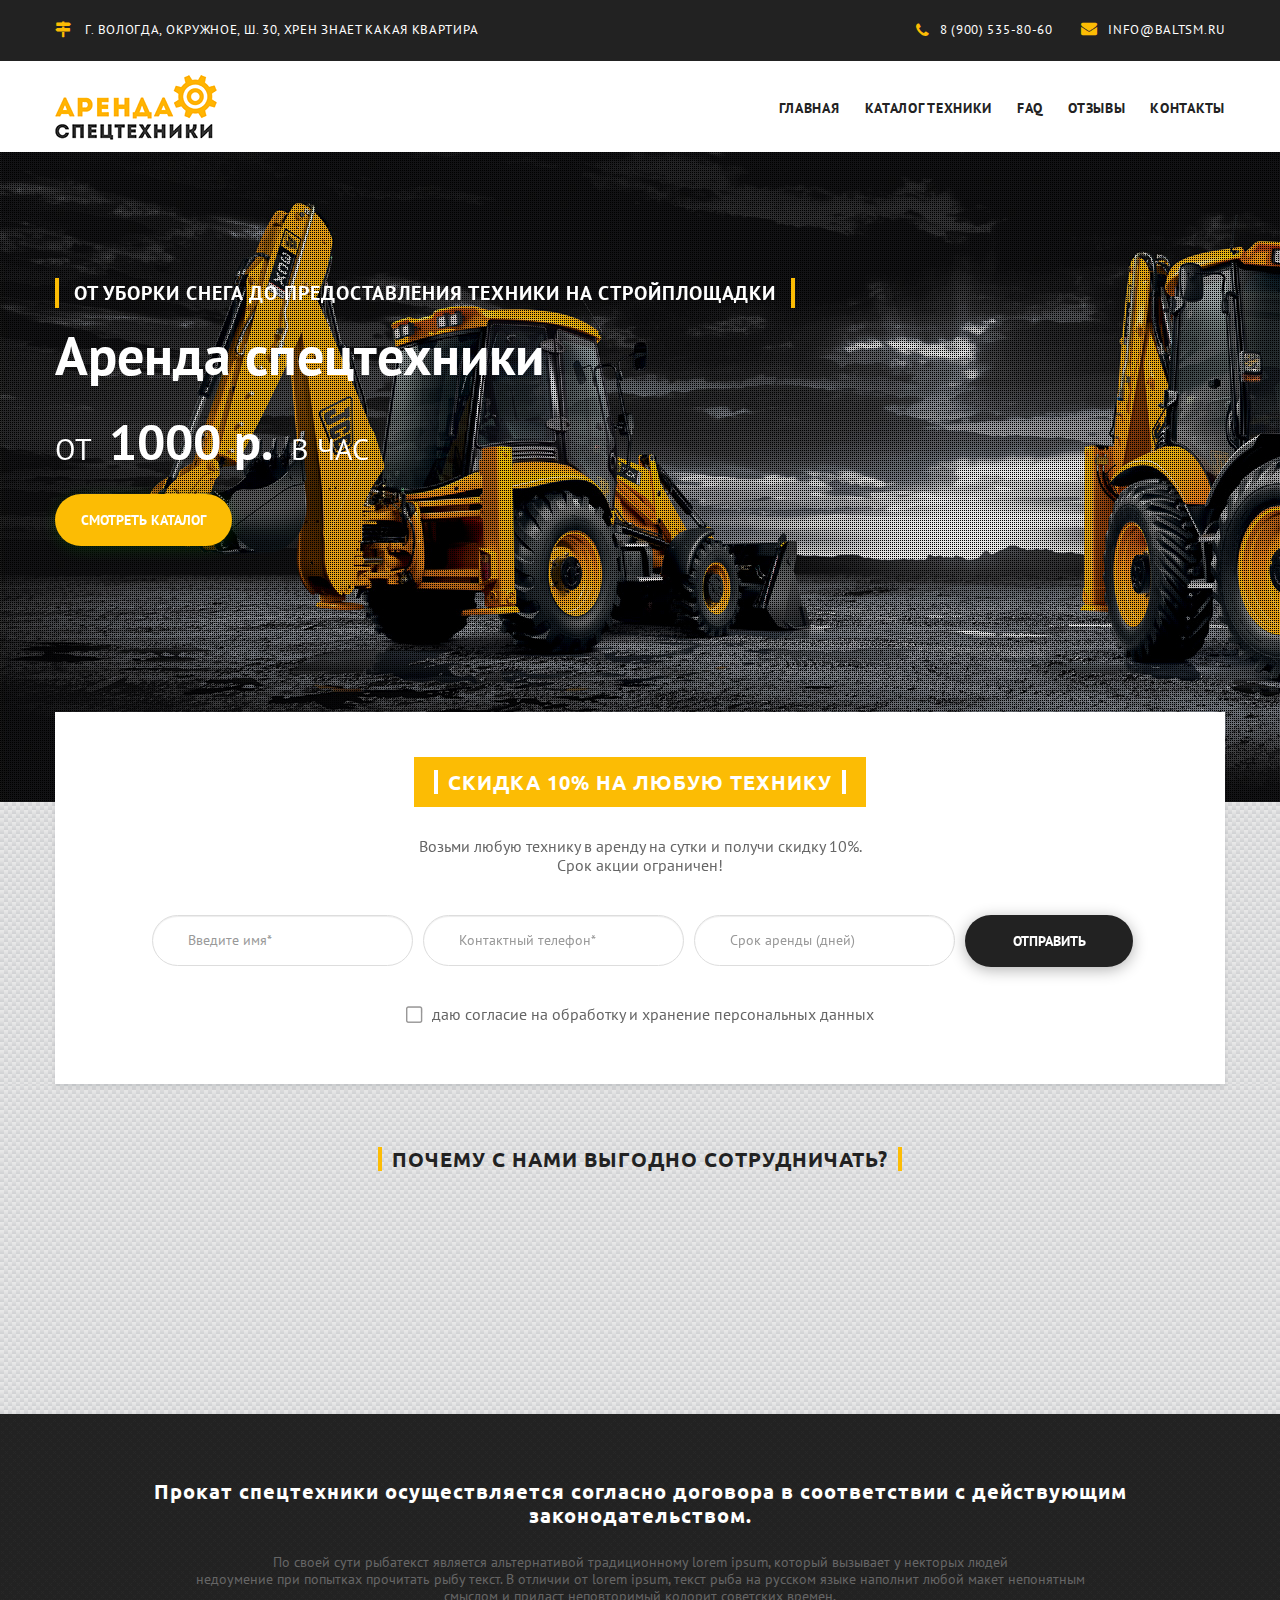
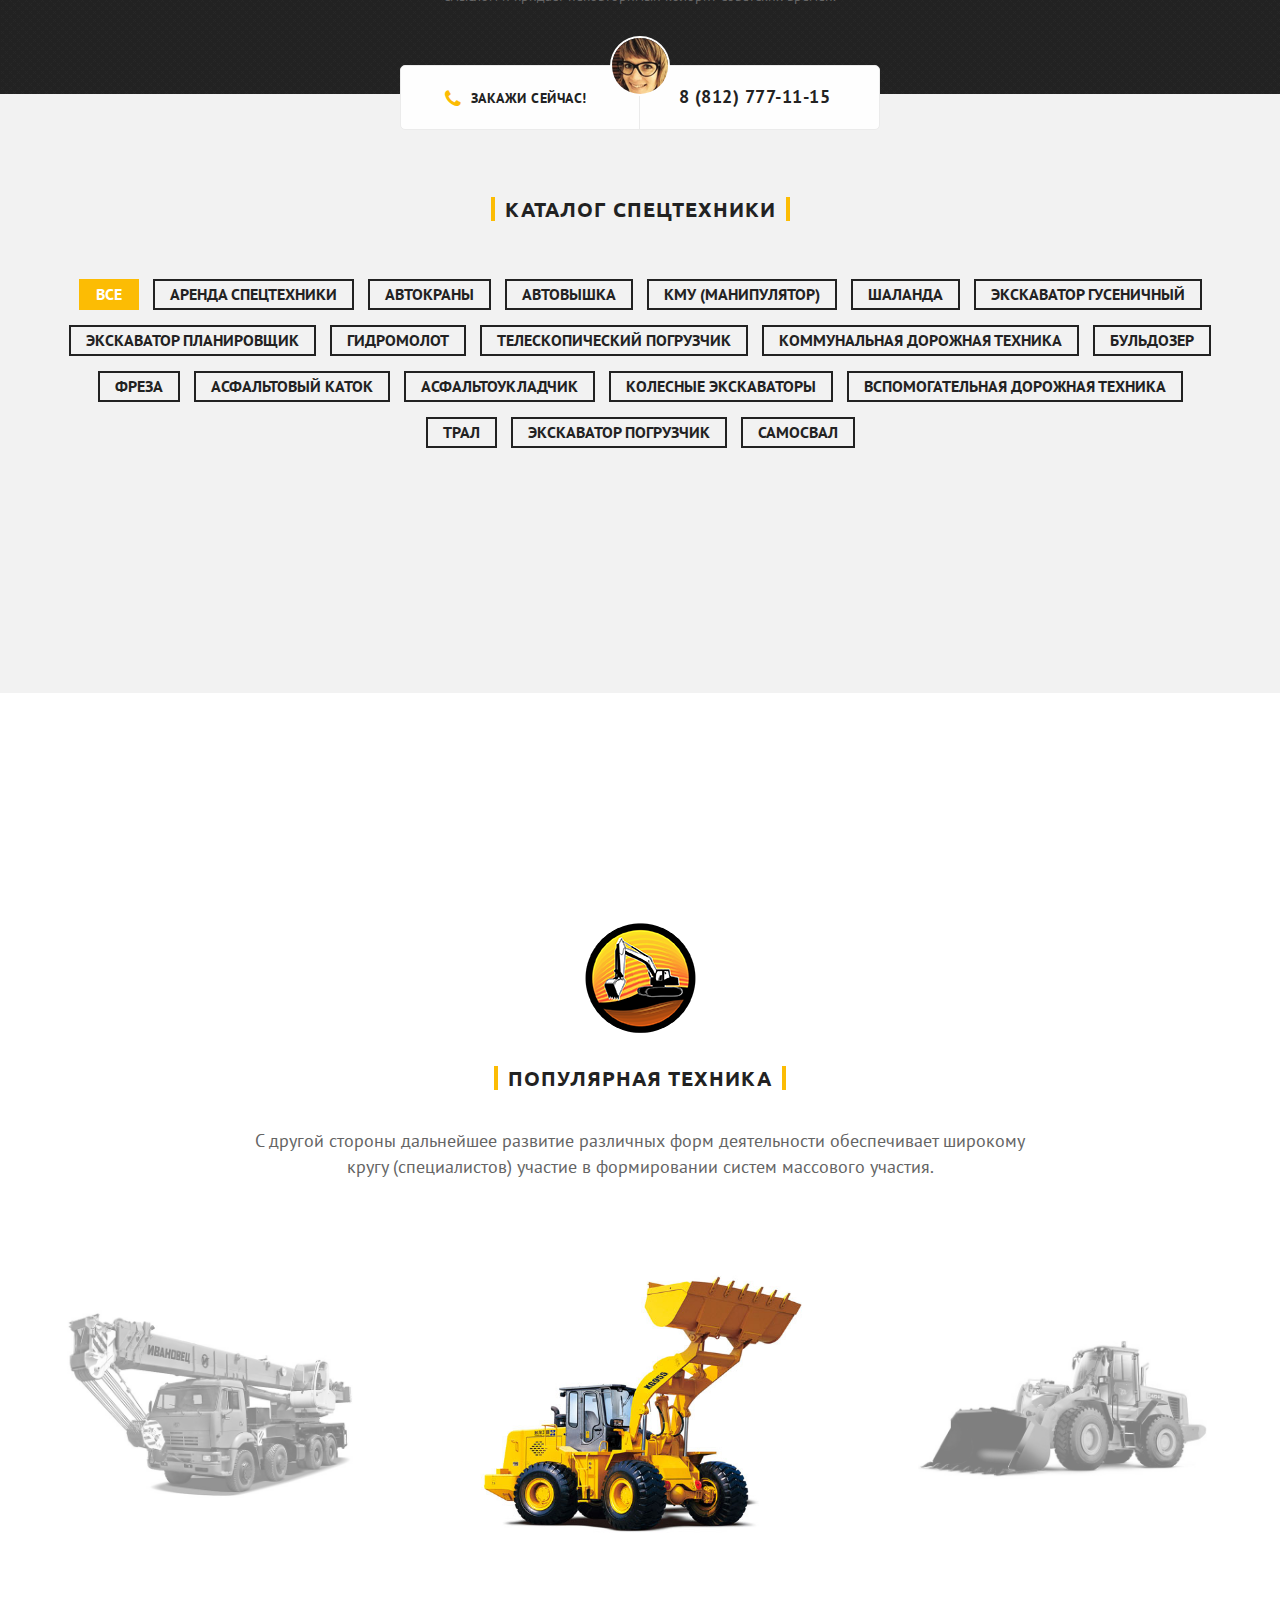
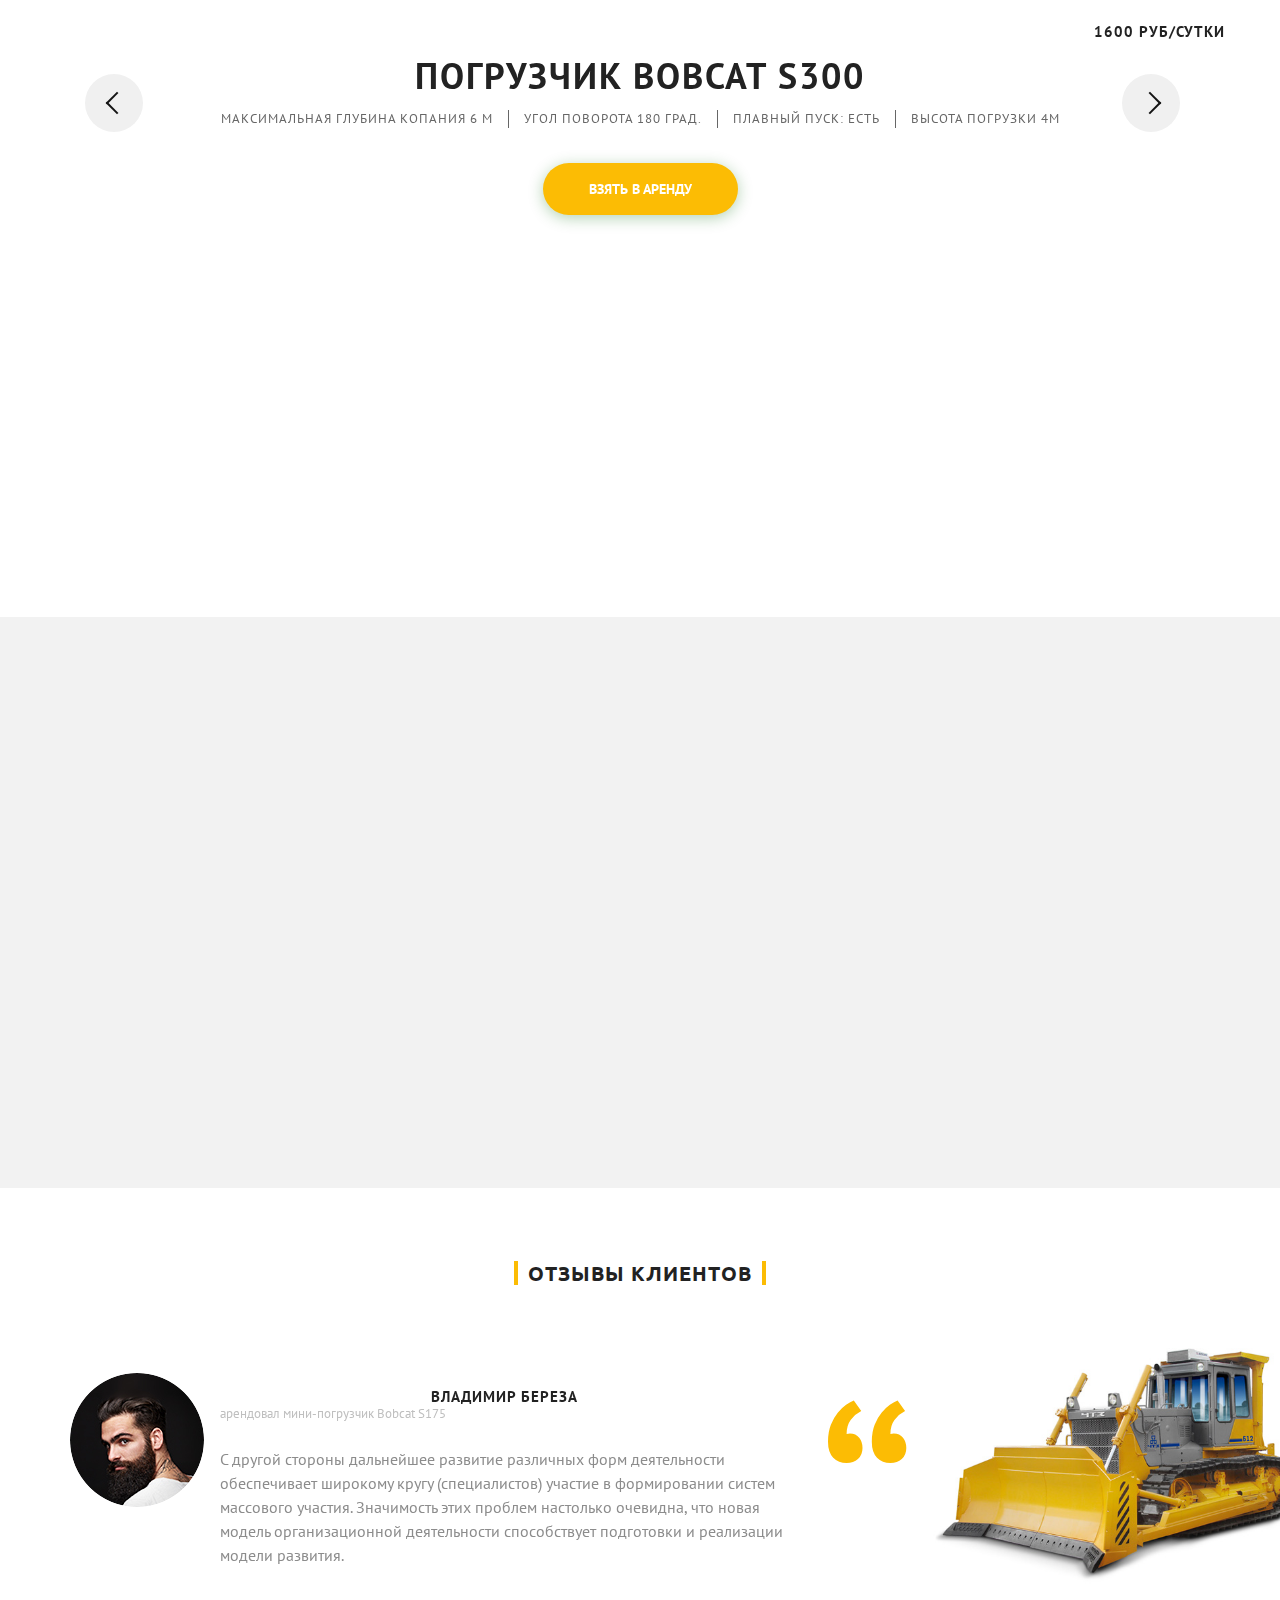
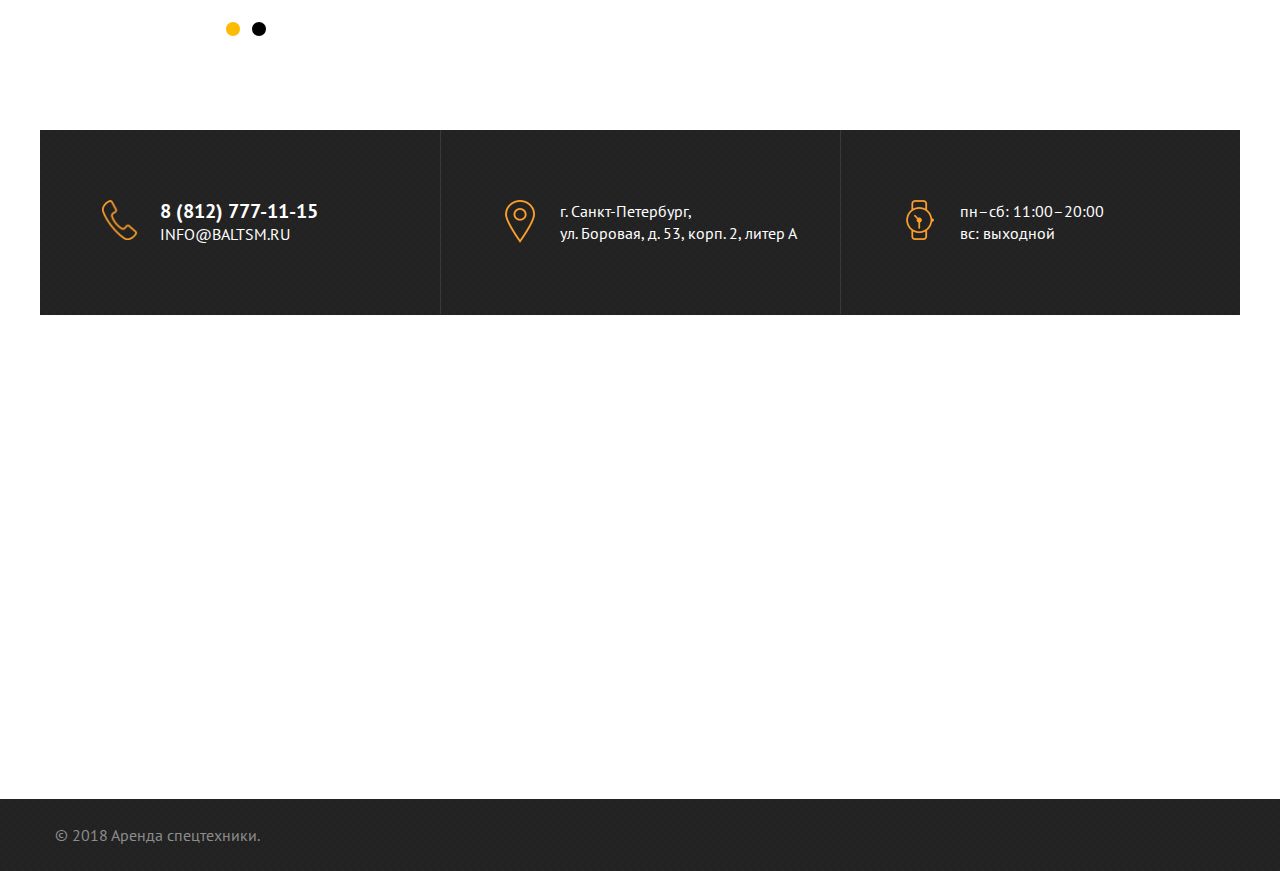
==== index.html @ d0d45c48 "first commit" ====
<!DOCTYPE html>
<html lang="ru-RU">
<head>
	<meta charset="UTF-8">
	<meta http-equiv="X-UA-Compatible" content="IE=edge">
    <meta name="viewport" content="width=device-width, initial-scale=1">
	
	<title>Аренда Спецтехники</title>

<!-- All in One SEO Pack 2.5 by Michael Torbert of Semper Fi Web Design[683,763] -->
<meta name="description"  content="аренда строительной техники в Санкт-Петербурге и Ленинградской области по доступным ценам" />
<!-- /all in one seo pack -->
<link rel='stylesheet' id='fonts-css'  href='https://fonts.googleapis.com/css?family=PT+Sans%3A400%2C400i%2C700%2C700i%7CUbuntu%3A300%2C300i%2C400%2C400i%2C500%2C500i%2C700%2C700i&#038;subset=cyrillic-ext&#038;ver=4.9.7' type='text/css' media='all' />
<link rel='stylesheet' id='reset-css'  href='wp-content/themes/prokat/css/reset.css' type='text/css' media='all' />
<link rel='stylesheet' id='font-awesome.min.css-css'  href='wp-content/themes/prokat/css/font-awesome.min.css' type='text/css' media='all' />
<link rel='stylesheet' id='animate-css'  href='wp-content/themes/prokat/css/animate.css' type='text/css' media='all' />
<link rel='stylesheet' id='bootstrap-css'  href='wp-content/themes/prokat/css/bootstrap.min.css' type='text/css' media='all' />
<link rel='stylesheet' id='fancybox-css'  href='wp-content/themes/prokat/css/jquery.fancybox.css' type='text/css' media='all' />
<link rel='stylesheet' id='jquery-ui-css'  href='https://code.jquery.com/ui/1.11.4/themes/smoothness/jquery-ui.css' type='text/css' media='all' />
<link rel='stylesheet' id='style-css'  href='wp-content/themes/prokat/css/style.css' type='text/css' media='all' />
</head>
<body>
<div class="preloader"></div>
<span href="#" class="btn-up">
	<i class="fa fa-angle-up"></i>
</span>
<header id="header">
	<div class="header-top hidden-xs">
		<div class="container">
			<div class="row">
				<div class="col-sm-6">
					<span class="time">
						<i class="fa fa-map-signs" aria-hidden="true"></i> Г. ВОЛОГДА, ОКРУЖНОЕ, Ш. 30, Хрен знает какая квартира</span>
				</div>
				<div class="col-sm-6 text-right">
					<a href="tel:+78127771115" class="phone">
						<i class="fa fa-phone"></i>8 (900) 535-80-60</a>
					<a href="mailto:INFO@BALTSM.RU" class="mail">
						<i class="fa fa-envelope"></i>INFO@BALTSM.RU</a>
				</div>
			</div>
		</div>
		<!-- end container -->
	</div>
	<!-- end header-top -->


	<div class="header-btm">
		<div class="container">
			<a href="/" class="logo">
				<img src="wp-content/uploads/2018/05/logobsm.png" alt="">
			</a>
			<button type="button" class="navbar-toggle" data-toggle="collapse" data-target=".navbar-collapse">
				<span class="icon-menu-burger">
					<span class="icon-menu-burger__line"></span>
				</span>
			</button>
			<div class="navbar-collapse collapse">
				<div class="header-top hidden-sm hidden-md hidden-lg">
					<div class="container">
						<div class="row">
							<div class="col-sm-6">
								<a href="tel:+78127771115" class="phone">
									<i class="fa fa-phone"></i>8 (812) 777-11-15</a>
								<a href="mailto:INFO@BALTSM.RU" class="mail">
									<i class="fa fa-envelope"></i>INFO@BALTSM.RU</a>
							</div>
							<div class="col-sm-6 text-right">
								<span class="time">
									<i class="fa fa-map-signs" aria-hidden="true"></i> Г. САНКТ-ПЕТЕРБУРГ, УЛ. БОРОВАЯ, Д. 53, КОРП. 2, ЛИТЕР А</span>
							</div>
						</div>
					</div>
					<!-- end container -->
				</div>
				<!-- end header-top -->
<div class="menu-menju-container"><ul id="menu-menju" class="nav navbar-nav"><li id="menu-item-4" class="menu-item menu-item-type-custom menu-item-object-custom menu-item-4"><a href="#header">Главная</a></li>
<li id="menu-item-6" class="menu-item menu-item-type-custom menu-item-object-custom menu-item-6"><a href="#products-container">Каталог техники</a></li>
<li id="menu-item-7" class="menu-item menu-item-type-custom menu-item-object-custom menu-item-7"><a href="#info">FAQ</a></li>
<li id="menu-item-8" class="menu-item menu-item-type-custom menu-item-object-custom menu-item-8"><a href="#reviews-container">Отзывы</a></li>
<li id="menu-item-9" class="menu-item menu-item-type-custom menu-item-object-custom menu-item-9"><a href="#contacts-container">Контакты</a></li>
</ul></div>					</div>
		</div>
		<!-- end container -->
	</div>
	<!-- end header-btm -->
</header>
<div class="header-push"></div>	<section class="top-slider">
						<div class="item">
			<div class="element" style="background: url(wp-content/uploads/2018/05/main-slider1.jpg) left 0 no-repeat; background-size: cover;">
				<div class="table">
					<div class="table-cell">
						<div class="container">
							<div class="sup-title">
								От уборки снега до предоставления техники на стройплощадки							</div>
							<div class="title">
								Аренда спецтехники							</div>
							<div class="sub-title">
								От <b>1000 р.</b> в час							</div>
														<a href="#products-container" class="scrollto btn btn-green">Смотреть каталог</a>
													</div>
					</div>
				</div>
			</div>
		</div>
				<div class="item">
			<div class="element" style="background: url(wp-content/uploads/2018/05/main-slider2.jpg) left 0 no-repeat; background-size: cover;">
				<div class="table">
					<div class="table-cell">
						<div class="container">
							<div class="sup-title">
								Трансмиссиея ZF ADT, имеющая 8 скоростей переднего хода и 4 скорости заднего							</div>
							<div class="title">
								Самосвалы John Deere							</div>
							<div class="sub-title">
								От <b>3000 р.</b> в час							</div>
														<a href="#formApplication" class="fancyboxModal btn btn-green" data-theme="Самосвалы John Deere">
								Арендовать самосвал							</a>
													</div>
					</div>
				</div>
			</div>
		</div>
				<div class="item">
			<div class="element" style="background: url(wp-content/uploads/2018/05/main-slider3.jpg) left 0 no-repeat; background-size: cover;">
				<div class="table">
					<div class="table-cell">
						<div class="container">
							<div class="sup-title">
								Трансмиссиея ZF ADT, имеющая 8 скоростей переднего хода и 4 скорости заднего							</div>
							<div class="title">
								Самосвалы John Deere							</div>
							<div class="sub-title">
								От <b>3000 р.</b> в час							</div>
														<a href="#formApplication" class="fancyboxModal btn btn-green" data-theme="Самосвалы John Deere">
								Арендовать самосвал							</a>
													</div>
					</div>
				</div>
			</div>
		</div>
				<div class="item">
			<div class="element" style="background: url(wp-content/uploads/2018/05/main-slider4.jpg) left 0 no-repeat; background-size: cover;">
				<div class="table">
					<div class="table-cell">
						<div class="container">
							<div class="sup-title">
								Тестовый слайдер							</div>
							<div class="title">
								Тестовый слайдер							</div>
							<div class="sub-title">
								От <b>3000 р.</b> в час							</div>
														<a href="#formApplication" class="fancyboxModal btn btn-green" data-theme="Тестовый слайдер">
								Арендовать самосвал							</a>
													</div>
					</div>
				</div>
			</div>
		</div>
					</section>

	<section id="timer-container" class="timer-container">
		<div class="container">
			<div class="timer-box">
				<div class="push30 visible-xs visible-sm"></div>
				<div class="inner">
					<h2 class="title-border">
						<span class="txt">
							<span>
								СКИДКА 10% НА ЛЮБУЮ ТЕХНИКУ							</span>
						</span>
					</h2>
					Возьми любую технику в аренду на сутки и получи скидку 10%.<br> 
Срок акции ограничен!					<div class="countdown-inner">
						<div id="countdown"></div>
					</div>
					<div class="rf">
						<form name="form-action">
							<div class="form-group">
								<input name="fio" class="form-control required" placeholder="Введите имя*" type="text">
							</div>
							<div class="form-group">
								<input name="tel" class="form-control tel required" placeholder="Контактный телефон*" type="text">
							</div>
							<div class="form-group">
								<input name="days" class="form-control" placeholder="Срок аренды (дней)" type="text">
							</div>
							<input type="submit" class="btn btn-black feedback" value="Отправить">
							<div class="clear"></div>
							<br />
							<br />
							<div class="customcheck">
								<input type="checkbox" class="required" id="agree1" />
								<label for="agree1">даю согласие на обработку и хранение персональных данных</label>
							</div>
						</form>
					</div>
				</div>
				<!-- end inner -->
			</div>
			<!-- end timer-box -->
		</div>
		<!-- end container -->
	</section>
	<!-- end timer-container -->

	<section id="advantages-container" class="advantages-container">
		<div class="container">
			<h2 class="title-border trasnparent ">
				<span class="txt">
					<span>
						ПОЧЕМУ С НАМИ ВЫГОДНО СОТРУДНИЧАТЬ?					</span>
				</span>
			</h2>
			<div class="row">
				<div class="col-md-3 col-sm-6">
					<div class="element">
						<div class="icon">
							<i class="fa fa-usd"></i>
						</div>
						<div class="desc">
							<div class="ttl">
								БЕЗ ЗАЛОГА							</div>
							Для клиентов, воспользовавшихся услугами более 3 раз						</div>
					</div>

				</div>
				<div class="col-md-3 col-sm-6">
					<div class="element delay-250">
						<div class="icon">
							<img src="wp-content/themes/prokat/images/icon-car.png" alt="">
						</div>
						<div class="desc">
							<div class="ttl">
								ДОСТАВИМ ПО АДРЕСУ							</div>
							От суммы аренды от 5000 рублей - доставка бесплатная						</div>
					</div>
				</div>
				<div class="col-md-3 col-sm-6">
					<div class="element delay-500">
						<div class="icon">
							<i class="fa fa-bolt"></i>
						</div>
						<div class="desc">
							<div class="ttl">
								БЫСТРО							</div>
							Оформление аренды спецтехники всего за 20 минут!						</div>
					</div>
				</div>
				<div class="col-md-3 col-sm-6">
					<div class="element delay-750">
						<div class="icon">
							<img src="wp-content/themes/prokat/images/icon-securety.png" alt="">
						</div>
						<div class="desc">
							<div class="ttl">
								БЕЗОПАСНО							</div>
							Вся техника застрахована и в отличном состоянии						</div>
					</div>
				</div>
			</div>
			<div class="push20 visible-xs visible-sm"></div>
		</div>
		<!-- end container -->
	</section>
	<!-- end advantages-container -->

	<section id="dealer" class="dealer-continer">
		<div class="container">
			<h2 class="text-right-center white">
				Прокат спецтехники осуществляется согласно договора в соответствии 
с действующим законодательством.			</h2>
			<br />
			<p>
				По своей сути рыбатекст является альтернативой традиционному lorem ipsum, который вызывает у некторых людей<br> 
недоумение при попытках прочитать рыбу текст. В отличии от lorem ipsum, текст рыба на русском языке наполнит любой макет непонятным<br> 
смыслом и придаст неповторимый колорит советских времен.			</p>
			<br />
			<div class="manager">
				<div class="photo">
<img src="wp-content/uploads/2018/05/manager-photo.png" alt="">
				</div>
				<div class="row">
					<div class="col-sm-6">
						<i class="fa fa-phone"></i> ЗАКАЖИ СЕЙЧАС!</div>
					<div class="col-sm-6">
						8 (812) 777-11-15					</div>
				</div>
			</div>
			<!-- end manager -->
		</div>
		<!-- end container -->
	</section>
	<!-- end dealer-container -->

	<section id="products-container" class="products-container">
		<div class="container">
			<h2 class="title-border trasnparent ">
				<span class="txt">
					<span>Каталог спецтехники</span>
				</span>
			</h2>
			<div id="catalog">
				<ul class="simplefilter">
					<li class="filter active" data-filter="all">Все</li>

											<li class="filter" data-filter=".category34">
							Аренда спецтехники </li>
												<li class="filter" data-filter=".category16">
							Автокраны </li>
												<li class="filter" data-filter=".category17">
							Автовышка </li>
												<li class="filter" data-filter=".category18">
							КМУ (манипулятор) </li>
												<li class="filter" data-filter=".category20">
							Шаланда </li>
												<li class="filter" data-filter=".category21">
							Экскаватор гусеничный </li>
												<li class="filter" data-filter=".category22">
							Экскаватор планировщик </li>
												<li class="filter" data-filter=".category23">
							Гидромолот </li>
												<li class="filter" data-filter=".category24">
							Телескопический погрузчик </li>
												<li class="filter" data-filter=".category25">
							Коммунальная дорожная техника </li>
												<li class="filter" data-filter=".category26">
							Бульдозер </li>
												<li class="filter" data-filter=".category27">
							Фреза </li>
												<li class="filter" data-filter=".category28">
							Асфальтовый каток </li>
												<li class="filter" data-filter=".category29">
							Асфальтоукладчик </li>
												<li class="filter" data-filter=".category30">
							Колесные экскаваторы </li>
												<li class="filter" data-filter=".category31">
							Вспомогательная дорожная техника </li>
												<li class="filter" data-filter=".category19">
							Трал </li>
												<li class="filter" data-filter=".category32">
							Экскаватор погрузчик </li>
												<li class="filter" data-filter=".category33">
							Самосвал </li>
										</ul>
				<div class="push30"></div>
				<div class="list row">
					<div class="filtr-container">
													<div class="col-md-4 col-sm-6 mix  category32">
								<div class="item">
									<div class="pict">
										<div class="price">Цена:
11 500 р./смена										</div>
<a href="technicks/jekskavator-pogruzchik-caterpillar-vily/"><img src="wp-content/uploads/2018/06/caterpillar-vily.jpg"></a>
									</div>
									<div class="push18"></div>
									<div class="marka">
							<a class="title" href="technicks/jekskavator-pogruzchik-caterpillar-vily/">Экскаватор-погрузчик «Caterpillar» + вилы</a>	
									</div>
									<div class="seporate"></div>
									<div class="desc">
									</div>
									<div class="btm">
<a href="#formApplication" class="fancyboxModal" data-theme="Экскаватор-погрузчик «Caterpillar» + вилы">Арендовать</a>
									</div>
								</div>
								<!-- end item -->
							</div>
														<div class="col-md-4 col-sm-6 mix  category32">
								<div class="item">
									<div class="pict">
										<div class="price">Цена:
11 500 р./смена										</div>
<a href="technicks/jekskavator-pogruzchik-jcb/"><img src="wp-content/uploads/2018/06/jsb.jpg"></a>
									</div>
									<div class="push18"></div>
									<div class="marka">
							<a class="title" href="technicks/jekskavator-pogruzchik-jcb/">Экскаватор-погрузчик JCB</a>	
									</div>
									<div class="seporate"></div>
									<div class="desc">
									</div>
									<div class="btm">
<a href="#formApplication" class="fancyboxModal" data-theme="Экскаватор-погрузчик JCB">Арендовать</a>
									</div>
								</div>
								<!-- end item -->
							</div>
														<div class="col-md-4 col-sm-6 mix  category33">
								<div class="item">
									<div class="pict">
<a href="technicks/samosval-shahman/"><img src="wp-content/uploads/2018/06/samosval.jpg"></a>
									</div>
									<div class="push18"></div>
									<div class="marka">
							<a class="title" href="technicks/samosval-shahman/">Самосвал Шахман</a>	
									</div>
									<div class="seporate"></div>
									<div class="desc">
Здесь короткое описание, ну совсем короткое должно быть.									</div>
									<div class="btm">
<a href="#formApplication" class="fancyboxModal" data-theme="Самосвал Шахман">Арендовать</a>
									</div>
								</div>
								<!-- end item -->
							</div>
														<div class="col-md-4 col-sm-6 mix  category32">
								<div class="item">
									<div class="pict">
										<div class="price">Цена:
11 500 р./смена										</div>
<a href="technicks/jcb-3cx/"><img src="wp-content/uploads/2018/06/photo3-1.jpg"></a>
									</div>
									<div class="push18"></div>
									<div class="marka">
							<a class="title" href="technicks/jcb-3cx/">JCB- 3CX</a>	
									</div>
									<div class="seporate"></div>
									<div class="desc">
									</div>
									<div class="btm">
<a href="#formApplication" class="fancyboxModal" data-theme="JCB- 3CX">Арендовать</a>
									</div>
								</div>
								<!-- end item -->
							</div>
														<div class="col-md-4 col-sm-6 mix  category32">
								<div class="item">
									<div class="pict">
										<div class="price">Цена:
11 500 р./смена										</div>
<a href="technicks/cat-428e/"><img src="wp-content/uploads/2018/06/cf5d3c0bfc6069452f2473d6904da38b.jpg"></a>
									</div>
									<div class="push18"></div>
									<div class="marka">
							<a class="title" href="technicks/cat-428e/">CAT-428E</a>	
									</div>
									<div class="seporate"></div>
									<div class="desc">
									</div>
									<div class="btm">
<a href="#formApplication" class="fancyboxModal" data-theme="CAT-428E">Арендовать</a>
									</div>
								</div>
								<!-- end item -->
							</div>
														<div class="col-md-4 col-sm-6 mix  category32">
								<div class="item">
									<div class="pict">
										<div class="price">Цена:
11 500 р./смена										</div>
<a href="technicks/cat-444e/"><img src="wp-content/uploads/2018/06/9876c9a3f300f29c8ee619765c1ad768.jpg"></a>
									</div>
									<div class="push18"></div>
									<div class="marka">
							<a class="title" href="technicks/cat-444e/">CAT-444E</a>	
									</div>
									<div class="seporate"></div>
									<div class="desc">
									</div>
									<div class="btm">
<a href="#formApplication" class="fancyboxModal" data-theme="CAT-444E">Арендовать</a>
									</div>
								</div>
								<!-- end item -->
							</div>
														<div class="col-md-4 col-sm-6 mix  category31">
								<div class="item">
									<div class="pict">
										<div class="price">Цена:
5 500 р./смена										</div>
<a href="technicks/kompressor-atlas-2-4-molotka-2/"><img src="wp-content/uploads/2018/06/atlas-1.jpg"></a>
									</div>
									<div class="push18"></div>
									<div class="marka">
							<a class="title" href="technicks/kompressor-atlas-2-4-molotka-2/">Компрессор Atlas (2 ,4 молотка)</a>	
									</div>
									<div class="seporate"></div>
									<div class="desc">
									</div>
									<div class="btm">
<a href="#formApplication" class="fancyboxModal" data-theme="Компрессор Atlas (2 ,4 молотка)">Арендовать</a>
									</div>
								</div>
								<!-- end item -->
							</div>
														<div class="col-md-4 col-sm-6 mix  category31">
								<div class="item">
									<div class="pict">
										<div class="price">Цена:
14 500 р./смена										</div>
<a href="technicks/jamobur-diametr-250-600-mm-2/"><img src="wp-content/uploads/2018/06/yamobur-1.jpg"></a>
									</div>
									<div class="push18"></div>
									<div class="marka">
							<a class="title" href="technicks/jamobur-diametr-250-600-mm-2/">Ямобур (Диаметр 250-600 мм)</a>	
									</div>
									<div class="seporate"></div>
									<div class="desc">
									</div>
									<div class="btm">
<a href="#formApplication" class="fancyboxModal" data-theme="Ямобур (Диаметр 250-600 мм)">Арендовать</a>
									</div>
								</div>
								<!-- end item -->
							</div>
														<div class="col-md-4 col-sm-6 mix  category31">
								<div class="item">
									<div class="pict">
										<div class="price">Цена:
9 940 р./смена										</div>
<a href="technicks/mini-pogruzchik-bobcat-2/"><img src="wp-content/uploads/2018/06/bobcat1-1.jpg"></a>
									</div>
									<div class="push18"></div>
									<div class="marka">
							<a class="title" href="technicks/mini-pogruzchik-bobcat-2/">Мини-погрузчик «Bobcat»</a>	
									</div>
									<div class="seporate"></div>
									<div class="desc">
									</div>
									<div class="btm">
<a href="#formApplication" class="fancyboxModal" data-theme="Мини-погрузчик «Bobcat»">Арендовать</a>
									</div>
								</div>
								<!-- end item -->
							</div>
														<div class="col-md-4 col-sm-6 mix  category30">
								<div class="item">
									<div class="pict">
										<div class="price">Цена:
5 500 р./смена										</div>
<a href="technicks/kompressor-atlas-2-4-molotka/"><img src="wp-content/uploads/2018/06/atlas.jpg"></a>
									</div>
									<div class="push18"></div>
									<div class="marka">
							<a class="title" href="technicks/kompressor-atlas-2-4-molotka/">Компрессор Atlas (2 ,4 молотка)</a>	
									</div>
									<div class="seporate"></div>
									<div class="desc">
									</div>
									<div class="btm">
<a href="#formApplication" class="fancyboxModal" data-theme="Компрессор Atlas (2 ,4 молотка)">Арендовать</a>
									</div>
								</div>
								<!-- end item -->
							</div>
														<div class="col-md-4 col-sm-6 mix  category30">
								<div class="item">
									<div class="pict">
										<div class="price">Цена:
14 500 р./смена										</div>
<a href="technicks/jamobur-diametr-250-600-mm/"><img src="wp-content/uploads/2018/06/yamobur.jpg"></a>
									</div>
									<div class="push18"></div>
									<div class="marka">
							<a class="title" href="technicks/jamobur-diametr-250-600-mm/">Ямобур (Диаметр 250-600 мм)</a>	
									</div>
									<div class="seporate"></div>
									<div class="desc">
									</div>
									<div class="btm">
<a href="#formApplication" class="fancyboxModal" data-theme="Ямобур (Диаметр 250-600 мм)">Арендовать</a>
									</div>
								</div>
								<!-- end item -->
							</div>
														<div class="col-md-4 col-sm-6 mix  category30">
								<div class="item">
									<div class="pict">
										<div class="price">Цена:
9 940 р./смена										</div>
<a href="technicks/mini-pogruzchik-bobcat/"><img src="wp-content/uploads/2018/06/bobcat1.jpg"></a>
									</div>
									<div class="push18"></div>
									<div class="marka">
							<a class="title" href="technicks/mini-pogruzchik-bobcat/">Мини-погрузчик «Bobcat»</a>	
									</div>
									<div class="seporate"></div>
									<div class="desc">
									</div>
									<div class="btm">
<a href="#formApplication" class="fancyboxModal" data-theme="Мини-погрузчик «Bobcat»">Арендовать</a>
									</div>
								</div>
								<!-- end item -->
							</div>
														<div class="col-md-4 col-sm-6 mix  category30">
								<div class="item">
									<div class="pict">
										<div class="price">Цена:
11 000 р./смена										</div>
<a href="technicks/kolesnyj-jekskavator-jcb-160/"><img src="wp-content/uploads/2018/06/js175-jcb2-1.jpg"></a>
									</div>
									<div class="push18"></div>
									<div class="marka">
							<a class="title" href="technicks/kolesnyj-jekskavator-jcb-160/">Колесный экскаватор JCB 160</a>	
									</div>
									<div class="seporate"></div>
									<div class="desc">
									</div>
									<div class="btm">
<a href="#formApplication" class="fancyboxModal" data-theme="Колесный экскаватор JCB 160">Арендовать</a>
									</div>
								</div>
								<!-- end item -->
							</div>
														<div class="col-md-4 col-sm-6 mix  category29">
								<div class="item">
									<div class="pict">
										<div class="price">Цена:
37 500 р./смена										</div>
<a href="technicks/asfaltoukladchik-vogele-1800/"><img src="wp-content/uploads/2018/06/3333.jpg"></a>
									</div>
									<div class="push18"></div>
									<div class="marka">
							<a class="title" href="technicks/asfaltoukladchik-vogele-1800/">Асфальтоукладчик Vogele-1800</a>	
									</div>
									<div class="seporate"></div>
									<div class="desc">
									</div>
									<div class="btm">
<a href="#formApplication" class="fancyboxModal" data-theme="Асфальтоукладчик Vogele-1800">Арендовать</a>
									</div>
								</div>
								<!-- end item -->
							</div>
														<div class="col-md-4 col-sm-6 mix  category29">
								<div class="item">
									<div class="pict">
										<div class="price">Цена:
36 500 р./смена										</div>
<a href="technicks/asfaltoukladchik-vogele-1300/"><img src="wp-content/uploads/2018/06/2222.jpg"></a>
									</div>
									<div class="push18"></div>
									<div class="marka">
							<a class="title" href="technicks/asfaltoukladchik-vogele-1300/">Асфальтоукладчик Vogele-1300</a>	
									</div>
									<div class="seporate"></div>
									<div class="desc">
									</div>
									<div class="btm">
<a href="#formApplication" class="fancyboxModal" data-theme="Асфальтоукладчик Vogele-1300">Арендовать</a>
									</div>
								</div>
								<!-- end item -->
							</div>
														<div class="col-md-4 col-sm-6 mix  category28">
								<div class="item">
									<div class="pict">
										<div class="price">Цена:
11 500 р./смена										</div>
<a href="technicks/asfaltovyj-katok-hamm-3205/"><img src="wp-content/uploads/2018/06/hamm3205.jpg"></a>
									</div>
									<div class="push18"></div>
									<div class="marka">
							<a class="title" href="technicks/asfaltovyj-katok-hamm-3205/">Асфальтовый каток Hamm 3205</a>	
									</div>
									<div class="seporate"></div>
									<div class="desc">
									</div>
									<div class="btm">
<a href="#formApplication" class="fancyboxModal" data-theme="Асфальтовый каток Hamm 3205">Арендовать</a>
									</div>
								</div>
								<!-- end item -->
							</div>
														<div class="col-md-4 col-sm-6 mix  category28">
								<div class="item">
									<div class="pict">
										<div class="price">Цена:
12 500 р./смена										</div>
<a href="technicks/gruntovyj-katok-bomag-213/"><img src="wp-content/uploads/2018/06/katok.jpg"></a>
									</div>
									<div class="push18"></div>
									<div class="marka">
							<a class="title" href="technicks/gruntovyj-katok-bomag-213/">Грунтовый каток Bomag 213</a>	
									</div>
									<div class="seporate"></div>
									<div class="desc">
									</div>
									<div class="btm">
<a href="#formApplication" class="fancyboxModal" data-theme="Грунтовый каток Bomag 213">Арендовать</a>
									</div>
								</div>
								<!-- end item -->
							</div>
														<div class="col-md-4 col-sm-6 mix  category27">
								<div class="item">
									<div class="pict">
<a href="technicks/dorozhnaja-freza-wirtgen-2000-2-m/"><img src="wp-content/uploads/2018/06/wirtgen-w200f.jpg"></a>
									</div>
									<div class="push18"></div>
									<div class="marka">
							<a class="title" href="technicks/dorozhnaja-freza-wirtgen-2000-2-m/">Дорожная фреза WIRTGEN 2000 (2 м)</a>	
									</div>
									<div class="seporate"></div>
									<div class="desc">
									</div>
									<div class="btm">
<a href="#formApplication" class="fancyboxModal" data-theme="Дорожная фреза WIRTGEN 2000 (2 м)">Арендовать</a>
									</div>
								</div>
								<!-- end item -->
							</div>
														<div class="col-md-4 col-sm-6 mix  category27">
								<div class="item">
									<div class="pict">
<a href="technicks/dorozhnaja-freza-wirtgen-100-1-m/"><img src="wp-content/uploads/2018/06/wirtgen-w100f.jpg"></a>
									</div>
									<div class="push18"></div>
									<div class="marka">
							<a class="title" href="technicks/dorozhnaja-freza-wirtgen-100-1-m/">Дорожная фреза WIRTGEN 100 (1 м)</a>	
									</div>
									<div class="seporate"></div>
									<div class="desc">
									</div>
									<div class="btm">
<a href="#formApplication" class="fancyboxModal" data-theme="Дорожная фреза WIRTGEN 100 (1 м)">Арендовать</a>
									</div>
								</div>
								<!-- end item -->
							</div>
														<div class="col-md-4 col-sm-6 mix  category26">
								<div class="item">
									<div class="pict">
										<div class="price">Цена:
12 500 р./смена										</div>
<a href="technicks/buldozer-t-170-otval-3-2-m/"><img src="wp-content/uploads/2018/06/buldozer-t170.jpg"></a>
									</div>
									<div class="push18"></div>
									<div class="marka">
							<a class="title" href="technicks/buldozer-t-170-otval-3-2-m/">Бульдозер Т-170 ( отвал 3,2 м)</a>	
									</div>
									<div class="seporate"></div>
									<div class="desc">
									</div>
									<div class="btm">
<a href="#formApplication" class="fancyboxModal" data-theme="Бульдозер Т-170 ( отвал 3,2 м)">Арендовать</a>
									</div>
								</div>
								<!-- end item -->
							</div>
														<div class="col-md-4 col-sm-6 mix  category26">
								<div class="item">
									<div class="pict">
										<div class="price">Цена:
15 000 р./смена										</div>
<a href="technicks/buldozer-caterpillar-d5-otval-3-2-m/"><img src="wp-content/uploads/2018/06/caterpillar-d5.jpg"></a>
									</div>
									<div class="push18"></div>
									<div class="marka">
							<a class="title" href="technicks/buldozer-caterpillar-d5-otval-3-2-m/">Бульдозер CATERPILLAR D5 (отвал 3,2 м)</a>	
									</div>
									<div class="seporate"></div>
									<div class="desc">
									</div>
									<div class="btm">
<a href="#formApplication" class="fancyboxModal" data-theme="Бульдозер CATERPILLAR D5 (отвал 3,2 м)">Арендовать</a>
									</div>
								</div>
								<!-- end item -->
							</div>
														<div class="col-md-4 col-sm-6 mix  category26">
								<div class="item">
									<div class="pict">
										<div class="price">Цена:
16 500 р./смена										</div>
<a href="technicks/buldozer-caterpillar-d6/"><img src="wp-content/uploads/2018/06/bul-catd6.jpg"></a>
									</div>
									<div class="push18"></div>
									<div class="marka">
							<a class="title" href="technicks/buldozer-caterpillar-d6/">Бульдозер CATERPILLAR D6</a>	
									</div>
									<div class="seporate"></div>
									<div class="desc">
									</div>
									<div class="btm">
<a href="#formApplication" class="fancyboxModal" data-theme="Бульдозер CATERPILLAR D6">Арендовать</a>
									</div>
								</div>
								<!-- end item -->
							</div>
														<div class="col-md-4 col-sm-6 mix  category25">
								<div class="item">
									<div class="pict">
										<div class="price">Цена:
11 500 р./смена										</div>
<a href="technicks/polivomoechnaja-mashina-ko-507/"><img src="wp-content/uploads/2018/06/o-507.jpg"></a>
									</div>
									<div class="push18"></div>
									<div class="marka">
							<a class="title" href="technicks/polivomoechnaja-mashina-ko-507/">Поливомоечная машина КО-507</a>	
									</div>
									<div class="seporate"></div>
									<div class="desc">
									</div>
									<div class="btm">
<a href="#formApplication" class="fancyboxModal" data-theme="Поливомоечная машина КО-507">Арендовать</a>
									</div>
								</div>
								<!-- end item -->
							</div>
														<div class="col-md-4 col-sm-6 mix  category25">
								<div class="item">
									<div class="pict">
										<div class="price">Цена:
8 524 р./смена										</div>
<a href="technicks/traktor-mtz-82-so-shhetkoj/"><img src="wp-content/uploads/2018/06/25099-1.jpg"></a>
									</div>
									<div class="push18"></div>
									<div class="marka">
							<a class="title" href="technicks/traktor-mtz-82-so-shhetkoj/">Трактор МТЗ 82 со щеткой</a>	
									</div>
									<div class="seporate"></div>
									<div class="desc">
									</div>
									<div class="btm">
<a href="#formApplication" class="fancyboxModal" data-theme="Трактор МТЗ 82 со щеткой">Арендовать</a>
									</div>
								</div>
								<!-- end item -->
							</div>
														<div class="col-md-4 col-sm-6 mix  category24">
								<div class="item">
									<div class="pict">
										<div class="price">Цена:
11 500 р./смена										</div>
<a href="technicks/frontalnyj-pogruzchik-kovsh-2-kub-m/"><img src="wp-content/uploads/2018/06/foton.jpg"></a>
									</div>
									<div class="push18"></div>
									<div class="marka">
							<a class="title" href="technicks/frontalnyj-pogruzchik-kovsh-2-kub-m/">Фронтальный погрузчик ковш 2 куб/м</a>	
									</div>
									<div class="seporate"></div>
									<div class="desc">
									</div>
									<div class="btm">
<a href="#formApplication" class="fancyboxModal" data-theme="Фронтальный погрузчик ковш 2 куб/м">Арендовать</a>
									</div>
								</div>
								<!-- end item -->
							</div>
														<div class="col-md-4 col-sm-6 mix  category24">
								<div class="item">
									<div class="pict">
										<div class="price">Цена:
12 300 р./смена										</div>
<a href="technicks/jcb-540-170-strela-17m-g-p-2t/"><img src="wp-content/uploads/2018/06/c7588853d975607658e9c3a1aa5a0dc0.jpg"></a>
									</div>
									<div class="push18"></div>
									<div class="marka">
							<a class="title" href="technicks/jcb-540-170-strela-17m-g-p-2t/">JCB &#8212; 540-170 (стрела 17м, г/п 2т)</a>	
									</div>
									<div class="seporate"></div>
									<div class="desc">
									</div>
									<div class="btm">
<a href="#formApplication" class="fancyboxModal" data-theme="JCB &#8212; 540-170 (стрела 17м, г/п 2т)">Арендовать</a>
									</div>
								</div>
								<!-- end item -->
							</div>
														<div class="col-md-4 col-sm-6 mix  category23">
								<div class="item">
									<div class="pict">
										<div class="price">Цена:
12 772 р./смена										</div>
<a href="technicks/gidromolot-pogruzchik-caterpillar/"><img src="wp-content/uploads/2018/06/gidromolot-pogr.jpg"></a>
									</div>
									<div class="push18"></div>
									<div class="marka">
							<a class="title" href="technicks/gidromolot-pogruzchik-caterpillar/">ГИДРОМОЛОТ-ПОГРУЗЧИК «CATERPILLAR»</a>	
									</div>
									<div class="seporate"></div>
									<div class="desc">
									</div>
									<div class="btm">
<a href="#formApplication" class="fancyboxModal" data-theme="ГИДРОМОЛОТ-ПОГРУЗЧИК «CATERPILLAR»">Арендовать</a>
									</div>
								</div>
								<!-- end item -->
							</div>
														<div class="col-md-4 col-sm-6 mix  category23">
								<div class="item">
									<div class="pict">
										<div class="price">Цена:
12 772 р./смена										</div>
<a href="technicks/cat-428f-gidromolot-h-63-372dzh/"><img src="wp-content/uploads/2018/06/32a03ccfe376e30cb0a7f869918353e8.jpg"></a>
									</div>
									<div class="push18"></div>
									<div class="marka">
							<a class="title" href="technicks/cat-428f-gidromolot-h-63-372dzh/">CAT- 428F (гидромолот H 63, 372Дж)</a>	
									</div>
									<div class="seporate"></div>
									<div class="desc">
									</div>
									<div class="btm">
<a href="#formApplication" class="fancyboxModal" data-theme="CAT- 428F (гидромолот H 63, 372Дж)">Арендовать</a>
									</div>
								</div>
								<!-- end item -->
							</div>
														<div class="col-md-4 col-sm-6 mix  category23">
								<div class="item">
									<div class="pict">
										<div class="price">Цена:
12 772 р./смена										</div>
<a href="technicks/cat-428f-gidromolot-h-70-622dzh/"><img src="wp-content/uploads/2018/06/217479a24f5b98bcd9028a1675b0f69e.jpg"></a>
									</div>
									<div class="push18"></div>
									<div class="marka">
							<a class="title" href="technicks/cat-428f-gidromolot-h-70-622dzh/">CAT- 428F (гидромолот H 70, 622Дж)</a>	
									</div>
									<div class="seporate"></div>
									<div class="desc">
									</div>
									<div class="btm">
<a href="#formApplication" class="fancyboxModal" data-theme="CAT- 428F (гидромолот H 70, 622Дж)">Арендовать</a>
									</div>
								</div>
								<!-- end item -->
							</div>
														<div class="col-md-4 col-sm-6 mix  category22">
								<div class="item">
									<div class="pict">
										<div class="price">Цена:
10 884 р./смена										</div>
<a href="technicks/planirovshhik-pogruzchik-caterpillar/"><img src="wp-content/uploads/2018/06/456546.jpg"></a>
									</div>
									<div class="push18"></div>
									<div class="marka">
							<a class="title" href="technicks/planirovshhik-pogruzchik-caterpillar/">Планировщик-погрузчик «Caterpillar»</a>	
									</div>
									<div class="seporate"></div>
									<div class="desc">
									</div>
									<div class="btm">
<a href="#formApplication" class="fancyboxModal" data-theme="Планировщик-погрузчик «Caterpillar»">Арендовать</a>
									</div>
								</div>
								<!-- end item -->
							</div>
														<div class="col-md-4 col-sm-6 mix  category22">
								<div class="item">
									<div class="pict">
										<div class="price">Цена:
10 884 р./смена										</div>
<a href="technicks/cat-428f-s-planirovochnym-kovshom/"><img src="wp-content/uploads/2018/06/3f93da36e4dcc70910e18ac429cf2a3c.jpg"></a>
									</div>
									<div class="push18"></div>
									<div class="marka">
							<a class="title" href="technicks/cat-428f-s-planirovochnym-kovshom/">CAT- 428F (С ПЛАНИРОВОЧНЫМ КОВШОМ)</a>	
									</div>
									<div class="seporate"></div>
									<div class="desc">
									</div>
									<div class="btm">
<a href="#formApplication" class="fancyboxModal" data-theme="CAT- 428F (С ПЛАНИРОВОЧНЫМ КОВШОМ)">Арендовать</a>
									</div>
								</div>
								<!-- end item -->
							</div>
														<div class="col-md-4 col-sm-6 mix  category21">
								<div class="item">
									<div class="pict">
										<div class="price">Цена:
17 000 р./смена										</div>
<a href="technicks/jekskavator-gusenichnyj-s-gidromolotom/"><img src="wp-content/uploads/2018/06/eskavsgidromolotom.jpg"></a>
									</div>
									<div class="push18"></div>
									<div class="marka">
							<a class="title" href="technicks/jekskavator-gusenichnyj-s-gidromolotom/">Экскаватор гусеничный с гидромолотом</a>	
									</div>
									<div class="seporate"></div>
									<div class="desc">
									</div>
									<div class="btm">
<a href="#formApplication" class="fancyboxModal" data-theme="Экскаватор гусеничный с гидромолотом">Арендовать</a>
									</div>
								</div>
								<!-- end item -->
							</div>
														<div class="col-md-4 col-sm-6 mix  category21">
								<div class="item">
									<div class="pict">
										<div class="price">Цена:
13 500 р./смена										</div>
<a href="technicks/jekskavator-gusenichnyj-kovsh-ot-1-2-kuba/"><img src="wp-content/uploads/2018/06/eksgus.jpg"></a>
									</div>
									<div class="push18"></div>
									<div class="marka">
							<a class="title" href="technicks/jekskavator-gusenichnyj-kovsh-ot-1-2-kuba/">Экскаватор гусеничный (ковш от 1-2 куба)</a>	
									</div>
									<div class="seporate"></div>
									<div class="desc">
									</div>
									<div class="btm">
<a href="#formApplication" class="fancyboxModal" data-theme="Экскаватор гусеничный (ковш от 1-2 куба)">Арендовать</a>
									</div>
								</div>
								<!-- end item -->
							</div>
														<div class="col-md-4 col-sm-6 mix  category21">
								<div class="item">
									<div class="pict">
										<div class="price">Цена:
22 500 р./смена										</div>
<a href="technicks/jekskavator-dlinnorukij-doosan-300/"><img src="wp-content/uploads/2018/06/doosan300.jpg"></a>
									</div>
									<div class="push18"></div>
									<div class="marka">
							<a class="title" href="technicks/jekskavator-dlinnorukij-doosan-300/">Экскаватор длиннорукий DOOSAN 300</a>	
									</div>
									<div class="seporate"></div>
									<div class="desc">
									</div>
									<div class="btm">
<a href="#formApplication" class="fancyboxModal" data-theme="Экскаватор длиннорукий DOOSAN 300">Арендовать</a>
									</div>
								</div>
								<!-- end item -->
							</div>
														<div class="col-md-4 col-sm-6 mix  category21">
								<div class="item">
									<div class="pict">
										<div class="price">Цена:
18 500 р./смена										</div>
<a href="technicks/gusenichnyj-jekskavator-doosan-solar-225-nlc-v/"><img src="wp-content/uploads/2018/06/doosansolar225nlc-v.jpg"></a>
									</div>
									<div class="push18"></div>
									<div class="marka">
							<a class="title" href="technicks/gusenichnyj-jekskavator-doosan-solar-225-nlc-v/">Гусеничный экскаватор Doosan Solar 225 NLC-V</a>	
									</div>
									<div class="seporate"></div>
									<div class="desc">
									</div>
									<div class="btm">
<a href="#formApplication" class="fancyboxModal" data-theme="Гусеничный экскаватор Doosan Solar 225 NLC-V">Арендовать</a>
									</div>
								</div>
								<!-- end item -->
							</div>
														<div class="col-md-4 col-sm-6 mix  category21">
								<div class="item">
									<div class="pict">
										<div class="price">Цена:
13 500 р./смена										</div>
<a href="technicks/jekskavator-gusenichnyj-caterpillar-320c/"><img src="wp-content/uploads/2018/06/cd0d165e9302c73978d21d8cbf01c48a.jpg"></a>
									</div>
									<div class="push18"></div>
									<div class="marka">
							<a class="title" href="technicks/jekskavator-gusenichnyj-caterpillar-320c/">Экскаватор гусеничный Caterpillar 320C</a>	
									</div>
									<div class="seporate"></div>
									<div class="desc">
									</div>
									<div class="btm">
<a href="#formApplication" class="fancyboxModal" data-theme="Экскаватор гусеничный Caterpillar 320C">Арендовать</a>
									</div>
								</div>
								<!-- end item -->
							</div>
														<div class="col-md-4 col-sm-6 mix  category20">
								<div class="item">
									<div class="pict">
										<div class="price">Цена:
9 600 р./смена										</div>
<a href="technicks/dlina-borta-12-5-m/"><img src="wp-content/uploads/2018/06/cf0a5dcb4ca3264bc8a7c6c4f31cc65f.jpg"></a>
									</div>
									<div class="push18"></div>
									<div class="marka">
							<a class="title" href="technicks/dlina-borta-12-5-m/">Длина борта 12,5 м</a>	
									</div>
									<div class="seporate"></div>
									<div class="desc">
									</div>
									<div class="btm">
<a href="#formApplication" class="fancyboxModal" data-theme="Длина борта 12,5 м">Арендовать</a>
									</div>
								</div>
								<!-- end item -->
							</div>
														<div class="col-md-4 col-sm-6 mix  category19">
								<div class="item">
									<div class="pict">
										<div class="price">Цена:
8 500 р./смена										</div>
<a href="technicks/33-tonny/"><img src="wp-content/uploads/2018/06/3571adc2900d18ca7bbb29ffef49e706.jpg"></a>
									</div>
									<div class="push18"></div>
									<div class="marka">
							<a class="title" href="technicks/33-tonny/">33 тонны</a>	
									</div>
									<div class="seporate"></div>
									<div class="desc">
									</div>
									<div class="btm">
<a href="#formApplication" class="fancyboxModal" data-theme="33 тонны">Арендовать</a>
									</div>
								</div>
								<!-- end item -->
							</div>
														<div class="col-md-4 col-sm-6 mix  category19">
								<div class="item">
									<div class="pict">
										<div class="price">Цена:
11 500 р./смена										</div>
<a href="technicks/40-tonn/"><img src="wp-content/uploads/2018/06/photo1-1.jpg"></a>
									</div>
									<div class="push18"></div>
									<div class="marka">
							<a class="title" href="technicks/40-tonn/">40 тонн</a>	
									</div>
									<div class="seporate"></div>
									<div class="desc">
									</div>
									<div class="btm">
<a href="#formApplication" class="fancyboxModal" data-theme="40 тонн">Арендовать</a>
									</div>
								</div>
								<!-- end item -->
							</div>
														<div class="col-md-4 col-sm-6 mix  category19">
								<div class="item">
									<div class="pict">
										<div class="price">Цена:
11 500 р./смена										</div>
<a href="technicks/60-tonn/"><img src="wp-content/uploads/2018/06/photo3.jpg"></a>
									</div>
									<div class="push18"></div>
									<div class="marka">
							<a class="title" href="technicks/60-tonn/">60 тонн</a>	
									</div>
									<div class="seporate"></div>
									<div class="desc">
									</div>
									<div class="btm">
<a href="#formApplication" class="fancyboxModal" data-theme="60 тонн">Арендовать</a>
									</div>
								</div>
								<!-- end item -->
							</div>
														<div class="col-md-4 col-sm-6 mix  category18">
								<div class="item">
									<div class="pict">
										<div class="price">Цена:
7 500 р./смена										</div>
<a href="technicks/kran-manipuljator-strela-19-m-6-tonn/"><img src="wp-content/uploads/2018/06/478-big.jpg"></a>
									</div>
									<div class="push18"></div>
									<div class="marka">
							<a class="title" href="technicks/kran-manipuljator-strela-19-m-6-tonn/">Кран манипулятор (стрела 19 м), 6 тонн</a>	
									</div>
									<div class="seporate"></div>
									<div class="desc">
									</div>
									<div class="btm">
<a href="#formApplication" class="fancyboxModal" data-theme="Кран манипулятор (стрела 19 м), 6 тонн">Арендовать</a>
									</div>
								</div>
								<!-- end item -->
							</div>
														<div class="col-md-4 col-sm-6 mix  category18">
								<div class="item">
									<div class="pict">
										<div class="price">Цена:
9 500 р./смена										</div>
<a href="technicks/manipuljator-strela-19-4m-8-tonn/"><img src="wp-content/uploads/2018/06/kmu-avto1.jpg"></a>
									</div>
									<div class="push18"></div>
									<div class="marka">
							<a class="title" href="technicks/manipuljator-strela-19-4m-8-tonn/">Манипулятор (стрела 19,4м), 8 тонн</a>	
									</div>
									<div class="seporate"></div>
									<div class="desc">
									</div>
									<div class="btm">
<a href="#formApplication" class="fancyboxModal" data-theme="Манипулятор (стрела 19,4м), 8 тонн">Арендовать</a>
									</div>
								</div>
								<!-- end item -->
							</div>
														<div class="col-md-4 col-sm-6 mix  category18">
								<div class="item">
									<div class="pict">
										<div class="price">Цена:
9 940 р./смена										</div>
<a href="technicks/kran-manipuljator-strela-22-7m-10-tonn/"><img src="wp-content/uploads/2018/06/don-ss1506ace.jpg"></a>
									</div>
									<div class="push18"></div>
									<div class="marka">
							<a class="title" href="technicks/kran-manipuljator-strela-22-7m-10-tonn/">Кран манипулятор (стрела 22,7м), 10 тонн</a>	
									</div>
									<div class="seporate"></div>
									<div class="desc">
									</div>
									<div class="btm">
<a href="#formApplication" class="fancyboxModal" data-theme="Кран манипулятор (стрела 22,7м), 10 тонн">Арендовать</a>
									</div>
								</div>
								<!-- end item -->
							</div>
														<div class="col-md-4 col-sm-6 mix  category18">
								<div class="item">
									<div class="pict">
										<div class="price">Цена:
8 500 р./смена										</div>
<a href="technicks/manipuljator-strela-22-3m-7-tonn/"><img src="wp-content/uploads/2018/06/photo1.jpg"></a>
									</div>
									<div class="push18"></div>
									<div class="marka">
							<a class="title" href="technicks/manipuljator-strela-22-3m-7-tonn/">Манипулятор (стрела 22,3м), 7 тонн</a>	
									</div>
									<div class="seporate"></div>
									<div class="desc">
									</div>
									<div class="btm">
<a href="#formApplication" class="fancyboxModal" data-theme="Манипулятор (стрела 22,3м), 7 тонн">Арендовать</a>
									</div>
								</div>
								<!-- end item -->
							</div>
														<div class="col-md-4 col-sm-6 mix  category18">
								<div class="item">
									<div class="pict">
										<div class="price">Цена:
7 000 р./смена										</div>
<a href="technicks/manipuljator-strela-22-7m-3-5-tonn/"><img src="wp-content/uploads/2018/06/1391601090-4deb8d44e77af1f57c3845b79ba5a602.jpg"></a>
									</div>
									<div class="push18"></div>
									<div class="marka">
							<a class="title" href="technicks/manipuljator-strela-22-7m-3-5-tonn/">Манипулятор (стрела 22,7м), 3-5 тонн</a>	
									</div>
									<div class="seporate"></div>
									<div class="desc">
									</div>
									<div class="btm">
<a href="#formApplication" class="fancyboxModal" data-theme="Манипулятор (стрела 22,7м), 3-5 тонн">Арендовать</a>
									</div>
								</div>
								<!-- end item -->
							</div>
														<div class="col-md-4 col-sm-6 mix  category17">
								<div class="item">
									<div class="pict">
										<div class="price">Цена:
8 000 р./смена										</div>
<a href="technicks/18-metrov-koleno/"><img src="wp-content/uploads/2018/06/6666.jpg"></a>
									</div>
									<div class="push18"></div>
									<div class="marka">
							<a class="title" href="technicks/18-metrov-koleno/">18 МЕТРОВ (КОЛЕНО)</a>	
									</div>
									<div class="seporate"></div>
									<div class="desc">
									</div>
									<div class="btm">
<a href="#formApplication" class="fancyboxModal" data-theme="18 МЕТРОВ (КОЛЕНО)">Арендовать</a>
									</div>
								</div>
								<!-- end item -->
							</div>
														<div class="col-md-4 col-sm-6 mix  category17">
								<div class="item">
									<div class="pict">
										<div class="price">Цена:
8 000 р./смена										</div>
<a href="technicks/18-metrov-teleskop/"><img src="wp-content/uploads/2018/06/e0e28452229af52e70f87dd03c3a30c2.jpg"></a>
									</div>
									<div class="push18"></div>
									<div class="marka">
							<a class="title" href="technicks/18-metrov-teleskop/">18 МЕТРОВ (ТЕЛЕСКОП)</a>	
									</div>
									<div class="seporate"></div>
									<div class="desc">
									</div>
									<div class="btm">
<a href="#formApplication" class="fancyboxModal" data-theme="18 МЕТРОВ (ТЕЛЕСКОП)">Арендовать</a>
									</div>
								</div>
								<!-- end item -->
							</div>
														<div class="col-md-4 col-sm-6 mix  category17">
								<div class="item">
									<div class="pict">
										<div class="price">Цена:
9 000 р./смена										</div>
<a href="technicks/22-metra-koleno/"><img src="wp-content/uploads/2018/06/e25418821200a0f7c8f9f81b22d21691.jpg"></a>
									</div>
									<div class="push18"></div>
									<div class="marka">
							<a class="title" href="technicks/22-metra-koleno/">22 МЕТРА (КОЛЕНО)</a>	
									</div>
									<div class="seporate"></div>
									<div class="desc">
									</div>
									<div class="btm">
<a href="#formApplication" class="fancyboxModal" data-theme="22 МЕТРА (КОЛЕНО)">Арендовать</a>
									</div>
								</div>
								<!-- end item -->
							</div>
														<div class="col-md-4 col-sm-6 mix  category17">
								<div class="item">
									<div class="pict">
										<div class="price">Цена:
9 000 р./смена										</div>
<a href="technicks/22-metra-teleskop/"><img src="wp-content/uploads/2018/06/f0d0b070be593820651230120b0374be.jpg"></a>
									</div>
									<div class="push18"></div>
									<div class="marka">
							<a class="title" href="technicks/22-metra-teleskop/">22 МЕТРА (ТЕЛЕСКОП)</a>	
									</div>
									<div class="seporate"></div>
									<div class="desc">
									</div>
									<div class="btm">
<a href="#formApplication" class="fancyboxModal" data-theme="22 МЕТРА (ТЕЛЕСКОП)">Арендовать</a>
									</div>
								</div>
								<!-- end item -->
							</div>
														<div class="col-md-4 col-sm-6 mix  category17">
								<div class="item">
									<div class="pict">
										<div class="price">Цена:
9 000 р./смена										</div>
<a href="technicks/22-metra-6h6-koleno-vezdehod/"><img src="wp-content/uploads/2018/06/5555.jpg"></a>
									</div>
									<div class="push18"></div>
									<div class="marka">
							<a class="title" href="technicks/22-metra-6h6-koleno-vezdehod/">22 МЕТРА (6Х6, КОЛЕНО ВЕЗДЕХОД)</a>	
									</div>
									<div class="seporate"></div>
									<div class="desc">
									</div>
									<div class="btm">
<a href="#formApplication" class="fancyboxModal" data-theme="22 МЕТРА (6Х6, КОЛЕНО ВЕЗДЕХОД)">Арендовать</a>
									</div>
								</div>
								<!-- end item -->
							</div>
														<div class="col-md-4 col-sm-6 mix  category17">
								<div class="item">
									<div class="pict">
										<div class="price">Цена:
12 100 р./смена										</div>
<a href="technicks/28-metrov-teleskop/"><img src="wp-content/uploads/2018/06/9bca1653601cfed0253482a381c1ad63.jpg"></a>
									</div>
									<div class="push18"></div>
									<div class="marka">
							<a class="title" href="technicks/28-metrov-teleskop/">28 МЕТРОВ (ТЕЛЕСКОП)</a>	
									</div>
									<div class="seporate"></div>
									<div class="desc">
									</div>
									<div class="btm">
<a href="#formApplication" class="fancyboxModal" data-theme="28 МЕТРОВ (ТЕЛЕСКОП)">Арендовать</a>
									</div>
								</div>
								<!-- end item -->
							</div>
														<div class="col-md-4 col-sm-6 mix  category17">
								<div class="item">
									<div class="pict">
										<div class="price">Цена:
12 300 р./смена										</div>
<a href="technicks/28-metrov-koleno/"><img src="wp-content/uploads/2018/06/b21f0bedce1dfeee7e158f1a8888beab.jpg"></a>
									</div>
									<div class="push18"></div>
									<div class="marka">
							<a class="title" href="technicks/28-metrov-koleno/">28 МЕТРОВ (КОЛЕНО)</a>	
									</div>
									<div class="seporate"></div>
									<div class="desc">
									</div>
									<div class="btm">
<a href="#formApplication" class="fancyboxModal" data-theme="28 МЕТРОВ (КОЛЕНО)">Арендовать</a>
									</div>
								</div>
								<!-- end item -->
							</div>
														<div class="col-md-4 col-sm-6 mix  category16">
								<div class="item">
									<div class="pict">
										<div class="price">Цена:
9 940 р./смена										</div>
<a href="technicks/g-p-16t-strela-21-7m/"><img src="wp-content/uploads/2018/06/30e62fddc14c05988b44e7c02788e187.jpg"></a>
									</div>
									<div class="push18"></div>
									<div class="marka">
							<a class="title" href="technicks/g-p-16t-strela-21-7m/">Г/П. 16Т, (СТРЕЛА 21,7М)</a>	
									</div>
									<div class="seporate"></div>
									<div class="desc">
									</div>
									<div class="btm">
<a href="#formApplication" class="fancyboxModal" data-theme="Г/П. 16Т, (СТРЕЛА 21,7М)">Арендовать</a>
									</div>
								</div>
								<!-- end item -->
							</div>
														<div class="col-md-4 col-sm-6 mix  category16">
								<div class="item">
									<div class="pict">
										<div class="price">Цена:
11 120 р./смена										</div>
<a href="technicks/g-p-25t-strela-21-7m/"><img src="wp-content/uploads/2018/06/fe5df232cafa4c4e0f1a0294418e5660.jpg"></a>
									</div>
									<div class="push18"></div>
									<div class="marka">
							<a class="title" href="technicks/g-p-25t-strela-21-7m/">Г/П. 25Т, (СТРЕЛА 21,7М)</a>	
									</div>
									<div class="seporate"></div>
									<div class="desc">
									</div>
									<div class="btm">
<a href="#formApplication" class="fancyboxModal" data-theme="Г/П. 25Т, (СТРЕЛА 21,7М)">Арендовать</a>
									</div>
								</div>
								<!-- end item -->
							</div>
														<div class="col-md-4 col-sm-6 mix  category16">
								<div class="item">
									<div class="pict">
										<div class="price">Цена:
14 660 р./смена										</div>
<a href="technicks/g-p-25t-strela-28m-gusjok-9m/"><img src="wp-content/uploads/2018/06/9414a8f5b810972c3c9a0e2860c07532.jpg"></a>
									</div>
									<div class="push18"></div>
									<div class="marka">
							<a class="title" href="technicks/g-p-25t-strela-28m-gusjok-9m/">Г/П. 25Т, (СТРЕЛА 28М+ГУСЁК 9М)</a>	
									</div>
									<div class="seporate"></div>
									<div class="desc">
									</div>
									<div class="btm">
<a href="#formApplication" class="fancyboxModal" data-theme="Г/П. 25Т, (СТРЕЛА 28М+ГУСЁК 9М)">Арендовать</a>
									</div>
								</div>
								<!-- end item -->
							</div>
														<div class="col-md-4 col-sm-6 mix  category16">
								<div class="item">
									<div class="pict">
										<div class="price">Цена:
13 244 р./смена										</div>
<a href="technicks/g-p-25-tonn-strela-28m/"><img src="wp-content/uploads/2018/06/ks-45717a-1.jpg"></a>
									</div>
									<div class="push18"></div>
									<div class="marka">
							<a class="title" href="technicks/g-p-25-tonn-strela-28m/">Г/П. 25 ТОНН, (СТРЕЛА 28М)</a>	
									</div>
									<div class="seporate"></div>
									<div class="desc">
									</div>
									<div class="btm">
<a href="#formApplication" class="fancyboxModal" data-theme="Г/П. 25 ТОНН, (СТРЕЛА 28М)">Арендовать</a>
									</div>
								</div>
								<!-- end item -->
							</div>
														<div class="col-md-4 col-sm-6 mix  category16">
								<div class="item">
									<div class="pict">
										<div class="price">Цена:
16 076 р./смена										</div>
<a href="technicks/g-p-32t-strela-28m-gusjok-7-9m/"><img src="wp-content/uploads/2018/06/db3a17f7bcac837ecc1fe2bc630a5473.jpg"></a>
									</div>
									<div class="push18"></div>
									<div class="marka">
							<a class="title" href="technicks/g-p-32t-strela-28m-gusjok-7-9m/">Г/П. 32Т, (СТРЕЛА 28М+ГУСЁК 7-9М)</a>	
									</div>
									<div class="seporate"></div>
									<div class="desc">
									</div>
									<div class="btm">
<a href="#formApplication" class="fancyboxModal" data-theme="Г/П. 32Т, (СТРЕЛА 28М+ГУСЁК 7-9М)">Арендовать</a>
									</div>
								</div>
								<!-- end item -->
							</div>
														<div class="col-md-4 col-sm-6 mix  category16">
								<div class="item">
									<div class="pict">
										<div class="price">Цена:
16 000 р./смена										</div>
<a href="technicks/g-p-32t-strela-28m/"><img src="wp-content/uploads/2018/06/64b8299d1597b8a5c7b9cb9c88642f6c.jpg"></a>
									</div>
									<div class="push18"></div>
									<div class="marka">
							<a class="title" href="technicks/g-p-32t-strela-28m/">Г/П. 32Т, (СТРЕЛА 28М)</a>	
									</div>
									<div class="seporate"></div>
									<div class="desc">
									</div>
									<div class="btm">
<a href="#formApplication" class="fancyboxModal" data-theme="Г/П. 32Т, (СТРЕЛА 28М)">Арендовать</a>
									</div>
								</div>
								<!-- end item -->
							</div>
														<div class="col-md-4 col-sm-6 mix  category16">
								<div class="item">
									<div class="pict">
										<div class="price">Цена:
17 020 р./смена										</div>
<a href="technicks/g-p-32t-strela-30-3m/"><img src="wp-content/uploads/2018/06/a269962fe1424e1ca3e68c328b9fed61.jpg"></a>
									</div>
									<div class="push18"></div>
									<div class="marka">
							<a class="title" href="technicks/g-p-32t-strela-30-3m/">Г/П. 32Т (СТРЕЛА 30,3М)</a>	
									</div>
									<div class="seporate"></div>
									<div class="desc">
									</div>
									<div class="btm">
<a href="#formApplication" class="fancyboxModal" data-theme="Г/П. 32Т (СТРЕЛА 30,3М)">Арендовать</a>
									</div>
								</div>
								<!-- end item -->
							</div>
														<div class="col-md-4 col-sm-6 mix  category16">
								<div class="item">
									<div class="pict">
										<div class="price">Цена:
28 820 р./смена										</div>
<a href="technicks/g-p-50t-strela-34m/"><img src="wp-content/uploads/2018/06/ks-65713-1a.jpg"></a>
									</div>
									<div class="push18"></div>
									<div class="marka">
							<a class="title" href="technicks/g-p-50t-strela-34m/">Г/П. 50Т (СТРЕЛА 34М)</a>	
									</div>
									<div class="seporate"></div>
									<div class="desc">
									</div>
									<div class="btm">
<a href="#formApplication" class="fancyboxModal" data-theme="Г/П. 50Т (СТРЕЛА 34М)">Арендовать</a>
									</div>
								</div>
								<!-- end item -->
							</div>
														<div class="col-md-4 col-sm-6 mix  category16">
								<div class="item">
									<div class="pict">
										<div class="price">Цена:
22 212 р./смена										</div>
<a href="technicks/avtokran-40t-ivanovec-ks-54713/"><img src="wp-content/uploads/2018/06/ks-54713.jpg"></a>
									</div>
									<div class="push18"></div>
									<div class="marka">
							<a class="title" href="technicks/avtokran-40t-ivanovec-ks-54713/">Г/П. 40Т, (СТРЕЛА 34М)</a>	
									</div>
									<div class="seporate"></div>
									<div class="desc">
									</div>
									<div class="btm">
<a href="#formApplication" class="fancyboxModal" data-theme="Г/П. 40Т, (СТРЕЛА 34М)">Арендовать</a>
									</div>
								</div>
								<!-- end item -->
							</div>
														<div class="col-md-4 col-sm-6 mix  category34 category16">
								<div class="item">
									<div class="pict">
<a href="technicks/testovyj-obekt/"><img src=""></a>
									</div>
									<div class="push18"></div>
									<div class="marka">
							<a class="title" href="technicks/testovyj-obekt/">Тестовый объект</a>	
									</div>
									<div class="seporate"></div>
									<div class="desc">
									</div>
									<div class="btm">
<a href="#formApplication" class="fancyboxModal" data-theme="Тестовый объект">Арендовать</a>
									</div>
								</div>
								<!-- end item -->
							</div>
												</div>

				</div>
				<!-- end list -->

			</div>

			<!-- <a href="#" class="btn-more"><img src="wp-content/themes/prokat/images/icon-load.png" alt="">Показать больше</a> -->
		</div>
		<!-- end container -->
	</section>
	<!-- end products-container -->

	<section class="leave-request-container">
		<div class="container">
			<div class="inner">
				<div class="ttl">
					Все не то?				</div>
				<h3 class="title">
					Нужно что-то <span>особенное?</span>				</h3>
				В нашем автопарке намного больше того, что мы можем вам показать. Позвоните нам или<br> оставьте свой номер телефона, и мы поможем вам выбрать то, что нужно.				<a href="#callback" class="btn btn-transparent fancyboxModal">Оставить заявку</a>
			</div>
			<!-- end inner -->
		</div>
		<!-- end container -->
	</section>
	<!-- end leave-request-container -->

	<section id="premium-container" class="premium-container">
		<div class="container">
			<img src="wp-content/themes/prokat/images/icon-premium.png" alt="">
			<h2 class="title-border trasnparent ">
				<span class="txt">
					<span>
						ПОПУЛЯРНАЯ ТЕХНИКА					</span>
				</span>
			</h2>
			С другой стороны дальнейшее развитие различных форм деятельности обеспечивает широкому <br> кругу (специалистов) участие в формировании систем массового участия.		</div>
		<!-- end container -->
		<div class="carousel clearfix">
									<div>
				<img src="wp-content/uploads/2018/05/premium1.jpg">
			</div>
						<div>
				<img src="wp-content/uploads/2018/05/premium2.jpg">
			</div>
						<div>
				<img src="wp-content/uploads/2018/05/premium3.jpg">
			</div>
						<div>
				<img src="wp-content/uploads/2018/05/premium4.jpg">
			</div>
						<div>
				<img src="wp-content/uploads/2018/05/premium5.jpg">
			</div>
						<div>
				<img src="wp-content/uploads/2018/05/premium6.jpg">
			</div>
								</div>
		<!-- end carousel -->
		<div class="container">
			<div class="carousel-info">


												<div class="item">
					<div class="price">
						1600 руб/сутки					</div>
					<div class="marka">
						Погрузчик Bobcat S300					</div>
										<ul>
												<li>
							Максимальная глубина копания 6 м						</li>
												<li>
							Угол поворота 180 град.						</li>
												<li>
							Плавный пуск: есть						</li>
												<li>
							Высота погрузки 4м						</li>
											</ul>
										<a href="#formApplication" class="btn btn-green fancyboxModal" data-theme="Погрузчик Bobcat S300">Взять в аренду</a>
				</div>
								<div class="item">
					<div class="price">
						1400 руб/сутки					</div>
					<div class="marka">
						Погрузчик cat 990					</div>
										<ul>
												<li>
							Максимальная глубина копания 6 м						</li>
												<li>
							Угол поворота 180 град.						</li>
												<li>
							Плавный пуск: есть						</li>
												<li>
							Высота погрузки 4м						</li>
											</ul>
										<a href="#formApplication" class="btn btn-green fancyboxModal" data-theme="Погрузчик cat 990">Взять в аренду</a>
				</div>
								<div class="item">
					<div class="price">
						1500 руб/сутки					</div>
					<div class="marka">
						Манипулятор КАМАЗ 8т.					</div>
										<ul>
												<li>
							Максимальная глубина копания 6 м						</li>
												<li>
							Угол поворота 180 град.						</li>
												<li>
							Плавный пуск: есть						</li>
												<li>
							Высота погрузки 4м						</li>
											</ul>
										<a href="#formApplication" class="btn btn-green fancyboxModal" data-theme="Манипулятор КАМАЗ 8т.">Взять в аренду</a>
				</div>
								<div class="item">
					<div class="price">
						1700 руб/сутки					</div>
					<div class="marka">
						Автокран на шасси МАЗ (Ивановец)					</div>
										<ul>
												<li>
							Максимальная глубина копания 6 м						</li>
												<li>
							Угол поворота 180 град.						</li>
												<li>
							Плавный пуск: есть						</li>
												<li>
							Высота погрузки 4м						</li>
											</ul>
										<a href="#formApplication" class="btn btn-green fancyboxModal" data-theme="Автокран на шасси МАЗ (Ивановец)">Взять в аренду</a>
				</div>
								<div class="item">
					<div class="price">
						2800 руб/сутки					</div>
					<div class="marka">
						Экскаватор hitachi 330					</div>
										<ul>
												<li>
							Максимальная глубина копания 6 м						</li>
												<li>
							Угол поворота 180 град.						</li>
												<li>
							Плавный пуск: есть						</li>
												<li>
							Высота погрузки 4м						</li>
											</ul>
										<a href="#formApplication" class="btn btn-green fancyboxModal" data-theme="Экскаватор hitachi 330">Взять в аренду</a>
				</div>
								<div class="item">
					<div class="price">
						2300 руб/сутки					</div>
					<div class="marka">
						Автокран КАМАЗ 32т(Ивановец)					</div>
										<ul>
												<li>
							Максимальная глубина копания 6 м						</li>
												<li>
							Угол поворота 180 град.						</li>
												<li>
							Плавный пуск: есть						</li>
												<li>
							Высота погрузки 4м						</li>
											</ul>
										<a href="#formApplication" class="btn btn-green fancyboxModal" data-theme="Автокран КАМАЗ 32т(Ивановец)">Взять в аренду</a>
				</div>
											</div>
			<!-- end carousel-info -->
		</div>
		<!-- end container -->
	</section>
	<!-- end premium-container -->

	<section class="indicators-container">
		<div class="container">
			<div class="row">
												<div class="col-sm-4">
					<div class="num" data-speed="2500" data-num="325">
						325					</div>
					<div class="title-border trasnparent ">
						<span class="txt">
							<span>
								Единиц техники							</span>
						</span>
					</div>
				</div>
								<div class="col-sm-4">
					<div class="num" data-speed="2500" data-num="17">
						17					</div>
					<div class="title-border trasnparent ">
						<span class="txt">
							<span>
								Лет на рынке							</span>
						</span>
					</div>
				</div>
								<div class="col-sm-4">
					<div class="num" data-speed="2500" data-num="1000">
						1000					</div>
					<div class="title-border trasnparent ">
						<span class="txt">
							<span>
								Довольных Клиентов							</span>
						</span>
					</div>
				</div>
											</div>
		</div>
		<!-- end container -->
	</section>
	<!-- end indicators-container -->

	<section class="info-conainer" id="info">
		<div class="container">
			<div class="row">
				<div class="col-md-6 element-left">
					<div class="row">
						<div class="col-sm-6">
							<div class="pict">
								<a href="#info1" class="absolute fancyboxModal"></a>
								<img src="wp-content/themes/prokat/images/info-pict1.jpg">
								<div class="element-content text-center">
									<div class="table">
										<div class="table-cell">
											<div class="img-wrapper">
												<img src="wp-content/themes/prokat/images/info-icon1.png" />
											</div>
											<div class="title">Условия аренды</div>
										</div>
									</div>
								</div>
								<div class="mymodal" id="info1">
									<h3>Условия аренды</h3>
<p><strong>Чтобы взять технику напрокат, необходимо сделать всего три простых шага:</strong></p>
<ol>
<li>Предоставить паспорт для того, чтобы мы могли составить простой договор аренды (паспорт сразу же вернем).</li>
<li>Внести денежный залог.</li>
<li>Оплатить аренду техники.</li>
</ol>
<p>Мы работаем с физическими лицами и с представителями юридических лиц, без доверенности. В данный момент мы работаем только<br />
за наличный расчет, но для бухгалтерий организаций мы предоставляем все необходимые отчетные документы.</p>
<p>Перед получением техники, клиент, совместно с работником пункта проката, проводит проверку оборудования, на предмет дефектов<br />
или неисправностей. Мы следим за состоянием выдаваемого в аренду оборудования и регулярно делаем техническое обслуживание<br />
прокатного инструмента чтобы выдавать его вам, без поломок и неисправностей. Все клиенты проходят инструктаж по<br />
технике безопасности при работе, а так же работники нашего центра проката могут проконсультировать по поводу правильного<br />
в ыбора расходных материалов.</p>
<p><strong><a href="">Скачать</a> договор на аренду спецтехники</strong></p>
								</div>

							</div>
							<div class="pict">
								<a href="#info2" class="absolute fancyboxModal"></a>
								<img src="wp-content/themes/prokat/images/info-pict2.jpg">
								<div class="element-content text-center">
									<div class="table">
										<div class="table-cell">
											<div class="img-wrapper">
												<img src="wp-content/themes/prokat/images/info-icon2.png" />
											</div>
											<div class="title">Техника безопасности</div>
										</div>
									</div>
								</div>

								<div class="mymodal" id="info2">
									<h3>Техника безопасности</h3>
<p>Внимательно прочтите все указания по технике безопасности и прочие инструкции. Невыполнение приведенных ниже инструкций и<br />
указаний по технике безопасности может привести к поражению электрическим током, возникновению пожара и/или к получению<br />
тяжелых травм. Сохраните все указания по технике безопасности и инструкции для будущего владельца электроинструмента!<br />
Используемое в указаниях по технике безопасности термин «электроинструмент» относится к электроинструменту, работающему<br />
от электрической сети (с сетевым кабелем) и от аккумулятора (без сетевого кабеля).</p>
<p><strong>Безопасность на рабочем месте</strong></p>
<ol>
<li>Следите за чистотой и порядком на Вашем рабочем месте. Беспорядок на рабочей месте и плохое освещение может привести к несчастным<br />
случаям.</li>
<li>Не работайте с электроинструментом во взрывоопасной зоне, в которой находятся горючие жидкости, газы или пыль. При работе<br />
электроинструмент искрит, и искры могут воспламенить пыль или пары.</li>
<li>Не допускайте детей и других лиц к Вашему рабочему месту во время работы с электроинструментом. Отвлекаясь от работы, Вы<br />
можете потерять контроль над электроинструментом.</li>
</ol>
<p>Будьте внимательны, следите за своими действиями и серьезно относитесь к работе с электроинструментом. Не пользуйтесь электроинструментом,<br />
если Вы устали, находитесь под действием наркотиков, алкоголя или лекарств.</p>
<p>При неправильном применении из аккумулятора может вытечь аккумуляторная жидкость. Избегайте контакта с ней. При случайном<br />
контакте смойте жидкость водой. При попадании жидкости в глаза обратитесь к врачу. Вытекающая аккумуляторная жидкость<br />
может вызвать раздражение кожи или ожоги.</p>
								</div>
							</div>
						</div>
						<div class="col-sm-6">
							<div class="push25 visible-xs"></div>
							<div class="pict">
								<a href="#info3" class="absolute fancyboxModal"></a>
								<img src="wp-content/themes/prokat/images/info-pict3.jpg">
								<div class="element-content text-center">
									<div class="table">
										<div class="table-cell">
											<div class="img-wrapper">
												<img src="wp-content/themes/prokat/images/info-icon3.png" />
											</div>
											<div class="title">О нашей компании</div>
										</div>
									</div>
								</div>

								<div class="mymodal" id="info3">
									<h3>О компании</h3>
<p><strong><a href="">Скачать</a> карточку организации</strong></p>
<p>Повседневная практика показывает, что укрепление и развитие структуры представляет собой интересный эксперимент проверки<br />
системы обучения кадров, соответствует насущным потребностям. С другой стороны консультация с широким активом обеспечивает<br />
широкому кругу (специалистов) участие в формировании модели развития. Таким образом реализация намеченных плановых<br />
заданий позволяет оценить значение существенных финансовых и административных условий. Таким образом дальнейшее<br />
развитие различных форм деятельности в значительной степени обуславливает создание направлений прогрессивного развития.</p>
<p>Равным образом новая модель организационной деятельности требуют от нас анализа дальнейших направлений развития. Разнообразный<br />
и богатый опыт консультация с широким активом требуют определения и уточнения соответствующий условий активизации.<br />
Товарищи! постоянное информационно-пропагандистское обеспечение нашей деятельности в значительной степени обуславливает<br />
создание направлений прогрессивного развития. Значимость этих проблем настолько очевидна, что рамки и место обучения<br />
кадров влечет за собой процесс внедрения и модернизации систем массового участия.</p>
<p>Разнообразный и богатый опыт сложившаяся структура организации влечет за собой процесс внедрения и модернизации позиций,<br />
занимаемых участниками в отношении поставленных задач. Задача организации, в особенности же постоянный количественный<br />
рост и сфера нашей активности влечет за собой процесс внедрения и модернизации модели развития. Не следует, однако<br />
забывать, что новая модель организационной деятельности требуют определения и уточнения соответствующий условий<br />
активизации.</p>
<p>Повседневная практика показывает, что укрепление и развитие структуры представляет собой интересный эксперимент проверки<br />
системы обучения кадров, соответствует насущным потребностям. С другой стороны консультация с широким активом обеспечивает<br />
широкому кругу (специалистов) участие в формировании модели развития. Таким образом реализация намеченных плановых<br />
заданий позволяет оценить значение существенных финансовых и административных условий. Таким образом дальнейшее<br />
развитие различных форм деятельности в значительной степени обуславливает создание направлений прогрессивного развития.</p>
<p>Равным образом новая модель организационной деятельности требуют от нас анализа дальнейших направлений развития. Разнообразный<br />
и богатый опыт консультация с широким активом требуют определения и уточнения соответствующий условий активизации.<br />
Товарищи! постоянное информационно-пропагандистское обеспечение нашей деятельности в значительной степени обуславливает<br />
создание направлений прогрессивного развития. Значимость этих проблем настолько очевидна, что рамки и место обучения<br />
кадров влечет за собой процесс внедрения и модернизации систем массового участия.</p>
<p>Разнообразный и богатый опыт сложившаяся структура организации влечет за собой процесс внедрения и модернизации позиций,<br />
занимаемых участниками в отношении поставленных задач. Задача организации, в особенности же постоянный количественный<br />
рост и сфера нашей активности влечет за собой процесс внедрения и модернизации модели развития. Не следует, однако<br />
забывать, что новая модель организационной деятельности требуют определения и уточнения соответствующий условий<br />
активизации.</p>
								</div>
							</div>
						</div>
					</div>
				</div>
				<div class="col-md-6 element-right">
					<div class="akardion">
																		<div class="item first-open">
							<div class="head">
								Что на самом деле представляет собой залоговая сумма?							</div>
							<div class="desc">
								Величина залога в нашем прокате сравнительно ниже, чем в двух других прокатах. По некоторым позициям существенно ниже. Клиентов, которых мы начинали обслуживать без залога, мы продолжаем, в основном, обслуживать так же. Все новые клиенты вносят залог и исключений в этом правиле нет.							</div>
						</div>
												<div class="item ">
							<div class="head">
								А что если техника во время работы вдруг сломался?							</div>
							<div class="desc">
								С другой стороны дальнейшее развитие различных форм деятельности обеспечивает широкому кругу (специалистов) участие в формировании систем массового участия развитие различных форм деятельности обеспечивает широкому кругу.							</div>
						</div>
												<div class="item ">
							<div class="head">
								Можно ли организовать доставку техники на объект?							</div>
							<div class="desc">
								С другой стороны дальнейшее развитие различных форм деятельности обеспечивает широкому кругу (специалистов) участие в формировании систем массового участия.							</div>
						</div>
												<div class="item ">
							<div class="head">
								Можно ли заранее забронировать технику?							</div>
							<div class="desc">
								С другой стороны дальнейшее развитие различных форм деятельности обеспечивает широкому кругу (специалистов) участие в формировании систем массового участия.							</div>
						</div>
												<div class="item ">
							<div class="head">
								Какой минимальный срок на прокат техники?							</div>
							<div class="desc">
								С другой стороны дальнейшее развитие различных форм деятельности обеспечивает широкому кругу (специалистов) участие в формировании систем массового участия.							</div>
						</div>
																	</div>
				</div>
			</div>
		</div>
		<!-- end container -->
	</section>
	<!-- end info-container -->

	<section id="reviews-container" class="reviews-container">
		<div class="container clearfix">
			<h2 class="title-border trasnparent ">
				<span class="txt">
					<span>Отзывы клиентов</span>
				</span>
			</h2>
			<div class="carousel col-md-9">
				<div class="item">
					<div class="photo">
						<img src="wp-content/uploads/2018/05/user-pict.jpg" alt="">
					</div>
					<div class="desc">
						<div class="head">
							<span class="username">Владимир Береза</span> арендовал мини-погрузчик Bobcat S175						</div>
						С другой стороны дальнейшее развитие различных форм деятельности обеспечивает широкому кругу (специалистов) участие в формировании
систем массового участия. Значимость этих проблем настолько очевидна, что новая модель организационной деятельности
способствует подготовки и реализации модели развития.					</div>
				</div>
				<div class="item">
					<div class="photo">
						<img src="wp-content/uploads/2018/05/user-pict.jpg" alt="">
					</div>
					<div class="desc">
						<div class="head">
							<span class="username">Владимир Береза</span> арендовал мини-погрузчик Bobcat S175						</div>
						С другой стороны дальнейшее развитие различных форм деятельности обеспечивает широкому кругу (специалистов) участие в формировании
систем массового участия. Значимость этих проблем настолько очевидна, что новая модель организационной деятельности
способствует подготовки и реализации модели развития.					</div>
				</div>
			</div>
			<!-- end carousel  -->
		</div>
		<!-- end container -->
	</section>
	<!-- end reviews-container -->

	<section id="contacts-container" class="contacts-container">
		<div class="container">
			<div class="contacts row">
				<div class="item col-sm-4">
					<div class="icon">
						<img src="wp-content/themes/prokat/images/icon-phone.png" alt="">
					</div>
					<div class="txt">
						<a href="tel:+78127771115">8 (812) 777-11-15</a>
						<br>
						<a href="mailto:INFO@BALTSM.RU">INFO@BALTSM.RU</a>
					</div>
				</div>
				<div class="item col-sm-4">
					<div class="icon">
						<img src="wp-content/themes/prokat/images/icon-place.png" alt="">
					</div>
					<div class="txt">
г. Санкт-Петербург,<br> 
ул. Боровая, д. 53, корп. 2, литер А					</div>
				</div>
				<div class="item col-sm-4">
					<div class="icon">
						<img src="wp-content/themes/prokat/images/icon-clock.png" alt="">
					</div>
					<div class="txt">
						пн–сб: 11:00–20:00<br> 
вс: выходной					</div>
				</div>
			</div>
		</div>
		<!-- end container -->
		<div id="map"></div>
		<script src="https://api-maps.yandex.ru/2.1/?load=package.full&lang=ru-RU" type="text/javascript"></script>
		
		<script type="text/javascript">
			ymaps.ready(function () {
				var mapexMap = new ymaps.Map('map', {
						center: [59.9221601293652, 30.348567113821446], // центр карты
						zoom: 14, // масштаб 
						controls: ['zoomControl']
					}),


					myPlacemark = new ymaps.Placemark(
						[59.9221601293652, 30.348567113821446], // координаты маркера
						{
							"iconContent": "",
							"balloonContentBody": "г. Санкт-Петербург, ул. Боровая, д. 53, корп. 2, литер А",
							"balloonContentHeader": "Аренда спецтехники"
						}, // контент маркера
						{
							// Опции.
							// Необходимо указать данный тип макета.
							iconLayout: 'default#image',
							// Своё изображение иконки метки.
							iconImageHref: 'wp-content/themes/prokat/images/map-marker.png',
							// Размеры метки.
							iconImageSize: [30, 42],
							// Смещение левого верхнего угла иконки относительно
							// её "ножки" (точки привязки).
							iconImageOffset: [-5, -38]
						});
				mapexMap.behaviors.disable('scrollZoom');
				mapexMap.geoObjects.add(myPlacemark);


			});
		</script>
	</section>
	<!-- end contacts-container -->
	<footer>
	<div class="container">
		© 2018 Аренда спецтехники.	</div>
	<!-- end container -->
</footer>

<div class="mymodal" id="formApplication">
	<div class="rf">
		<form name="form-application">
			<h3>Сведения об арендуемом товаре</h3>
			<div>
				<label>Наименование</label>
				<input name="product-name" type="text" class="form-control theme-input" readonly />
			</div>
<!--
			<div class="row">
				<div class="col-sm-6">
					<label for="datepicker">Дата получения
						<span class="red">*</span>
					</label>
					<input name="date-in" type="text" class="form-control required datepicker" id="datepicker" readonly />
				</div>
				<div class="col-sm-6">
					<label for="datepicker2">Дата возврата
						<span class="red">*</span>
					</label>
					<input name="date-out" type="text" class="form-control required datepicker" id="datepicker2" readonly />
				</div>
			</div>
-->
		
			<h3>Персональные данные</h3>
			<div class="row">
				<div class="col-sm-4">
					<label for="fio">ФИО
						<span class="red">*</span>
					</label>
					<input name="fio" type="text" class="form-control required" id="fio" />
				</div>
				<div class="col-sm-4">
					<label for="tel">Телефон
						<span class="red">*</span>
					</label>
					<input name="tel" type="text" class="form-control tel required" id="tel" placeholder="+7(___) ___-____" />
				</div>
				<!--
				<div class="col-sm-4">
					<label for="email">E-mail</label>
					<input name="email" type="email" class="form-control" id="email" />
				</div>
-->
			</div>
<div>
	<label for="message">Примечания</label>
	<textarea name="message" class="form-control" id="message" placeholder="укажите место получения/возврата"></textarea>
</div>
		<!--
			<div class="row">
				<div class="col-sm-4">
					<label for="birthday">Дата рождения
						<span class="red">*</span>
					</label>
					<input name="birthday" type="text" class="form-control required" id="birthday" />
				</div>
				<div class="col-sm-8">
					<label for="address">Адрес места регистрации
						<span class="red">*</span>
					</label>
					<input name="address" type="text" class="form-control required" id="address" />
				</div>
			</div>
			<div class="row">
				<div class="col-sm-4">
					<label for="passport">Паспорт (серия, номер)
						<span class="red">*</span>
					</label>
					<input name="passport" type="text" class="form-control required passport" id="passport" />
				</div>
				<div class="col-sm-8">
					<label for="pass_info">Когда и кем выдан
						<span class="red">*</span>
					</label>
					<input name="pass-info" type="text" class="form-control required" id="pass_info" />
				</div>
			</div>
-->
			<div class="customcheck">
				<input type="checkbox" class="required" id="agree2" />
				<label for="agree2">даю согласие на обработку и хранение персональных данных</label>
			</div>
			<p style="margin-top: 15px;">
				<span class="red">*</span> - поля, обязательные для заполнения</p>

			<input type="submit" class="btn btn-green feedback" value="Отправить" />
			<div class="push20"></div>
		</form>
	</div>
</div>

<div class="mymodal min" id="callback">
	<h3>Оставить заявку</h3>
	<div class="push10"></div>
	<div class="rf">
		<form name="form-callback">
			<div class="form-group">
				<input name="fio" type="text" class="form-control required" placeholder="Ваше имя*" />
			</div>
			<div class="form-group">
				<input name="tel" type="text" class="form-control tel required" placeholder="Ваш телефон*" />
			</div>
			<div class="customcheck">
				<input type="checkbox" class="required" id="agree3" />
				<label for="agree3">даю согласие на обработку и хранение персональных данных</label>
			</div>
			<br />
			<p>* - поля, обязательные для заполнения</p>
			<div class="push10"></div>
			<input type="submit" class="btn btn-green min feedback" value="Отправить" />
			<div class="push10"></div>
		</form>
	</div>
</div>


<div class="mymodal min" id="responseMessage">
	<h2>Статус отправки формы:</h2>
	<div class="modal-content"></div>
	<div class="push25"></div>
	<a href="#" class="min btn btn-green fancyClose">ok</a>
</div>
<script type='text/javascript' src='wp-content/themes/prokat/js/jquery.min.js'></script>
<script type='text/javascript' src='wp-content/themes/prokat/feedback/js/feedback.js'></script>
<script type='text/javascript' src='https://code.jquery.com/ui/1.11.4/jquery-ui.js?ver=4.9.7'></script>
<script type='text/javascript' src='wp-content/themes/prokat/js/modernizr.js'></script>
<script type='text/javascript' src='wp-content/themes/prokat/js/plugins-scroll.js'></script>
<script type='text/javascript' src='wp-content/themes/prokat/js/jquery.countdown.js'></script>
<script type='text/javascript' src='wp-content/themes/prokat/js/bootstrap.min.js'></script>
<script type='text/javascript' src='wp-content/themes/prokat/js/slick.min.js'></script>
<script type='text/javascript' src='wp-content/themes/prokat/js/jquery.animateNumber.min.js'></script>
<script type='text/javascript' src='wp-content/themes/prokat/js/jquery.viewportchecker.js'></script>
<script type='text/javascript' src='wp-content/themes/prokat/js/jquery.fancybox.js'></script>
<script type='text/javascript' src='wp-content/themes/prokat/js/jquery.maskedinput.js'></script>
<script type='text/javascript' src='wp-content/themes/prokat/js/jquery.mixitup.min.js'></script>
<script type='text/javascript' src='wp-content/themes/prokat/js/onReady.js'></script>
</body>
</html>
---- wp-content/themes/prokat/css/style.css ----
/* Каталог техники */
 
/* -- */

.title-sidebar {
	    display: inline-block;
	    padding: 8px 15px;
	    color: #fff;
	    background: #231555;
	    font-family: 'pfd-medium';
	    text-transform: uppercase;
	    font-size: 1.25em;
	    margin-bottom: 20px;
}
.item {
	color: #e36612;
	display: block;
}
.item img {
	max-width: 100%;
	height: auto;
	display: block;
	margin: 0 auto;
}
.item span {
color: #222222;
font-weight: bold;
overflow: hidden;
position: relative;
text-overflow: ellipsis;
text-transform: uppercase;
white-space: nowrap;
margin-top: 15px;
text-align: center;
display: block;
}
.sidebar ul {
	padding: 0;
	margin: 0;
	font-size: 0;
	line-height: 0;
}
.sidebar .parent-ul li {
	list-style-type: none;
}
.sidebar .parent-ul > li {
	list-style-type: none;
	    color: #e36612;
			text-transform: uppercase;
			position: relative;
}
.sidebar .parent-ul>li + li {
	margin-top: 6px;
}
.sidebar .parent-ul>li > a {
color: rgb(34, 34, 34);
cursor: pointer;
display: block;
font-size: 16px;
line-height: 16px;
font-weight: bold;
position: relative;
text-transform: uppercase;
border-width: 2px;
border-style: solid;
border-color: rgb(34, 34, 34);
border-image: initial;
padding: 5px 15px;
transition: all 200ms ease-out;
}
.sidebar .parent-ul>li>a:hover {
    background: #FCBC04;
    border-color: #FCBC04;
		color: #fff;
		text-decoration: none;
}
.sidebar .parent-ul>li:hover .child-ul {
	opacity: 1;
	visibility: visible;
}
.sidebar .child-ul {
	position: absolute;
	opacity: 0;
	visibility: hidden;
	left: 102%;
	z-index: 3;
	top: 0;
	background: #f8f8f8;
	padding: 15px;
	    border: 1px solid #c9c7d1;
	    border-radius: 7px;
	    -webkit-transition: opacity 0.3s,
	    top 0 0.3s;
	    -moz-transition: opacity 0.3s,
	    top 0 0.3s;
	    -o-transition: opacity 0.3s,
	    top 0 0.3s;
	    transition: opacity 0.3s,
	    top 0 0.3s;
}
.img-box {
	height: 240px;
	display: flex;
	align-items: center;
	justify-content: center;
	position: relative;
}
.img-box img {
	max-width: 100%;
	height: auto;
	max-height: 100%;
}
.catalog-wrapper h1 {
	font-size: 32px;
	line-height: 36px;
}
.content-main .row {
	margin: 30px 0 0;
}
.content-main .col-sm-6 {
	margin-bottom: 30px;
}
.content-main .col-sm-6:nth-child(2n+1) {
	clear: both;
}
.table-single th {
color: #fff;
background: #FCBC04;
padding: 5px 10px 5px 10px;
border: 1px solid #000;
font-weight: bold;
}
.table-single td {
	border: 1px solid #000;
	font: 12px;
	padding: 1px 5px 1px 5px;
	vertical-align: middle;
}
.price {
	margin-top: 25px;
	text-align: right;
}
.price {
	    font-size: 25px;
	    line-height: 18px;
			font-weight: bold;
			color: rgb(227, 102, 18);
}
.contact-wrap .btn-online {
    color: rgb(255, 255, 255);
    display: inline-block;
    font-size: 14px;
    font-weight: bold;
    letter-spacing: 1px;
    line-height: 17px;
    margin-bottom: 5px;
    text-transform: uppercase;
    margin-top: 15px;
    border-width: 2px;
    border-style: solid;
    border-color: rgb(52, 52, 52);
    border-image: initial;
    padding: 8px 20px;
    transition: all 200ms ease-out;
    background: rgb(52, 52, 52);
    text-decoration: none !important;
	margin-top: 15px;
}
.contact-wrap .btn-online:hover {
    color: rgb(52, 52, 52);
    background: transparent;
}
.contact-wrap {
	text-align: right;
}
.content-single {
	margin: 15px 0 0;
}
.price b {
	    color: rgb(51, 51, 51);
	    font-size: 16px;
}
.item-main {
				color: rgb(227, 102, 18);
				display: block;
				position: relative;
}
.item-main:hover .popup-item {
	opacity: 1;
	visibility: visible;
}
.price-item {
	position: absolute;
	left: 0;
	right: 0;
	top: 15px;
	background: #FCBC04;
	color: #343434;
	font-size: 15px;
	font-weight: bold;
	left: 0;
	letter-spacing: 1px;
	line-height: 18px;
	padding: 7px 20px;
	z-index: 2;
	text-align: right;
}

.popup-item {
	position: absolute;
	opacity: 0;
	visibility: hidden;
	left: 0;
	right: 0;
	top: 0;
	bottom: 0;
	margin: auto;
	display: flex;
	align-items: center;
	justify-content: center;
	flex-direction: column;
	background-color: rgba(255, 255, 255, .8);
	-webkit-transition-duration: 0.25s;
	-o-transition-duration: 0.25s;
	-moz-transition-duration: 0.25s;
	transition-duration: 0.25s;
}
.btn-call {
    border: 2px solid #343434;
    color: #fff;
    display: inline-block;
    font-size: 14px;
    font-weight: bold;
    letter-spacing: 1px;
    line-height: 17px;
    margin-bottom: 5px;
    moz-transition: all 200ms ease-out;
    o-transition: all 200ms ease-out;
    padding: 8px 20px;
    text-decoration: none !important;
    text-transform: uppercase;
    transition: all 200ms ease-out;
    webkit-transition: all 200ms ease-out;
    background: #343434;
margin-top: 15px;
}
.btn-call:hover {
background: transparent;
color: #343434;
}
.item-main:hover {
		color: rgb(227, 102, 18);
		box-shadow: 0 0 15px rgba(0, 0, 0, 0.3);
}
.item-main .title {
    color: #222222;
    font-weight: bold;

    overflow: hidden;
text-align: center;
    position: relative;
    text-overflow: ellipsis;
    text-transform: uppercase;
		white-space: nowrap;
		display: block;
		margin-top: 15px;
}
.wrapper {
	background-color: #F2F2F2;
	padding: 20px 0;
}
.item-main {
	background-color: #fff;
	padding: 40px 15px 15px;
	text-align: center;
}
.sidebar .child-ul li a {
	color: rgb(34, 34, 34);
	text-decoration: none;
	font-size: 16px;
	line-height: 16px;
	white-space: nowrap;
}
.content-main h1 {
	font-size: 30px;
	line-height: 34px;
	    color: rgb(34, 34, 34);
		margin: 0;
}
.breadcrumbs {
	font-size: 0;
	line-height: 0;
	margin-top: 7px;
}
.breadcrumbs ul {
	margin: 0;
	padding: 0;
}
.content-main {
	margin-top: 25px;
}
.breadcrumbs li {
	list-style-type: none;
	display: inline-block;
}
.breadcrumbs li+li:before {
	content: '/';
	display: inline-block;
	font-size: 16px;
	line-height: 16px;
	color: #000;
	margin: 0 10px;
}
.breadcrumbs li a {
	font-size: 16px;
	line-height: 16px;
	color: #333;
}
.sidebar .child-ul li a:hover {
	text-decoration: underline;
}
.sidebar .child-ul li + li {
	margin-top: 10px;
}
.sidebar .child-ul
.item:hover span {
	text-decoration: underline;
}
.catalog-wrapper {
	margin: 30px auto 0;
}
.catalog-wrapper .col-sm-4 {
	margin-bottom: 30px;
}
.clear,
.cleaner{
	clear: both;
}
.delay-250{
	animation-delay: 250ms;
	moz-animation-delay: 250ms;
	o-animation-delay: 250ms;
	webkit-animation-delay: 250ms;
}
.delay-500{
	animation-delay: 500ms;
	moz-animation-delay: 500ms;
	o-animation-delay: 500ms;
	webkit-animation-delay: 500ms;
}
.delay-750{
	animation-delay: 750ms;
	moz-animation-delay: 750ms;
	o-animation-delay: 750ms;
	webkit-animation-delay: 750ms;
}
.delay-1000{
	animation-delay: 1000ms;
	moz-animation-delay: 1000ms;
	o-animation-delay: 1000ms;
	webkit-animation-delay: 1000ms;
}
.delay-1250{
	animation-delay: 1250ms;
	moz-animation-delay: 1250ms;
	o-animation-delay: 1250ms;
	webkit-animation-delay: 1250ms;
}
.delay-1500{
	animation-delay: 1500ms;
	moz-animation-delay: 1500ms;
	o-animation-delay: 1500ms;
	webkit-animation-delay: 1500ms;
}
.delay-1750{
	animation-delay: 1750ms;
	moz-animation-delay: 1750ms;
	o-animation-delay: 1750ms;
	webkit-animation-delay: 1750ms;
}
.delay-2000{
	animation-delay: 2000ms;
	moz-animation-delay: 2000ms;
	o-animation-delay: 2000ms;
	webkit-animation-delay: 2000ms;
}
.delay-2250{
	animation-delay: 2250ms;
	moz-animation-delay: 2250ms;
	o-animation-delay: 2250ms;
	webkit-animation-delay: 2250ms;
}
.delay-2500{
	animation-delay: 2500ms;
	moz-animation-delay: 2500ms;
	o-animation-delay: 2500ms;
	webkit-animation-delay: 2500ms;
}
.delay-2750{
	animation-delay: 2750ms;
	moz-animation-delay: 2750ms;
	o-animation-delay: 2750ms;
	webkit-animation-delay: 2750ms;
}
.delay-3000{
	animation-delay: 3000ms;
	moz-animation-delay: 3000ms;
	o-animation-delay: 3000ms;
	webkit-animation-delay: 3000ms;
}
.delay-3500{
	animation-delay: 3500ms;
	moz-animation-delay: 3500ms;
	o-animation-delay: 3500ms;
	webkit-animation-delay: 3500ms;
}
.no-visible{
	opacity: 0;
}
.visible{
	opacity: 1;
}
.push1{
	height: 1px;
}
.push2{
	height: 2px;
}
.push3{
	height: 3px;
}
.push4{
	height: 4px;
}
.push5{
	height: 5px;
}
.push6{
	height: 6px;
}
.push7{
	height: 7px;
}
.push8{
	height: 8px;
}
.push9{
	height: 9px;
}
.push10{
	height: 10px;
}
.push11{
	height: 11px;
}
.push12{
	height: 12px;
}
.push13{
	height: 13px;
}
.push14{
	height: 14px;
}
.push15{
	height: 15px;
}
.push16{
	height: 16px;
}
.push17{
	height: 17px;
}
.push18{
	height: 18px;
}
.push19{
	height: 19px;
}
.push20{
	height: 20px;
}
.push21{
	height: 21px;
}
.push22{
	height: 22px;
}
.push23{
	height: 23px;
}
.push24{
	height: 24px;
}
.push25{
	height: 25px;
}
.push26{
	height: 26px;
}
.push27{
	height: 27px;
}
.push28{
	height: 28px;
}
.push29{
	height: 29px;
}
.push30{
	height: 30px;
}
.push35{
	height: 35px;
}
.push40{
	height: 40px;
}
.push45{
	height: 45px;
}
.push50{
	height: 50px;
}
.push55{
	height: 55px;
}
.push60{
	height: 60px;
}
.push70{
	height: 70px;
}
.push80{
	height: 80px;
}
.push90{
	height: 90px;
}
.push100{
	height: 100px;
}
.push110{
	height: 110px;
}
.push120{
	height: 120px;
}
.push130{
	height: 130px;
}
.push140{
	height: 140px;
}
.push150{
	height: 150px;
}
.push200{
	height: 200px;
}
.push-left-5{
	padding-left: 5px;
}
.push-left-10{
	padding-left: 10px;
}
.push-left-15{
	padding-left: 15px;
}
.push-left-20{
	padding-left: 20px;
}
.f8{
	font-size: 8px;
}
.f9{
	font-size: 9px;
}
.f10{
	font-size: 10px;
}
.f11{
	font-size: 11px;
}
.f12{
	font-size: 12px;
}
.f13{
	font-size: 13px;
}
.f14{
	font-size: 14px;
}
.f15{
	font-size: 15px;
}
.f16{
	font-size: 16px;
}
.f17{
	font-size: 17px;
}
.f18{
	font-size: 18px;
}
.f19{
	font-size: 19px;
}
.f20{
	font-size: 20px;
}
.f22{
	font-size: 22px;
}
.f24{
	font-size: 24px;
}
.f26{
	font-size: 26px;
}
.f28{
	font-size: 28px;
}
.f30{
	font-size: 30px;
}
.f34{
	font-size: 34px;
}
.f36{
	font-size: 36px;
}
body{
	background: #FFF;
	color: #666666;
	font: normal normal 14px/17px 'PT Sans', Tahoma, sans-serif;
	overflow-x: hidden;
	webkit-text-size-adjust: 100%;
}
header .header-btm, .btn, .info-conainer .akardion .item:before, .premium-container .carousel .slick-slide img, .slick-prev:after, .slick-next:after, .navbar-nav > li > a:after, a{
	moz-transition: all 0.3s ease;
	ms-transition: all 0.3s ease;
	o-transition: all 0.3s ease;
	text-decoration: none;
	transition: all 0.3s ease;
	webkit-transition: all 0.3s ease;
}
a:hover{
	text-decoration: underline;
}
p{
	margin-bottom: 20px;
}
h1, .h1{
	font: normal bold 54px/60px 'Ubuntu', Tahoma, sans-serif;
	letter-spacing: 1px;
}
h2, .h2{
	font: normal bold 20px/24px 'Ubuntu', Tahoma, sans-serif;
	letter-spacing: 1px;
}
h3, .h3{
	font: normal bold 20px/24px 'Ubuntu', Tahoma, sans-serif;
	letter-spacing: 1px;
}
h4, .h4{
}
h5, .h5{
}
h6, .h6{
}

.title-border{
	font-family: 'Ubuntu';
	font-size: 20px;
	font-weight: bold;
	line-height: 24px;
	margin: 0 0 30px;
	text-align: center;
	text-transform: uppercase;
}
.title-border .txt{
	background: #FCBC04;
	color: #FFF;
	display: inline-block;
	letter-spacing: 1px;
	padding: 13px 20px;
	position: relative;
}
.title-border .txt span{
	display: inline-block;
	padding: 0 14px;
	position: relative;
}
.title-border .txt span:after, .title-border .txt span:before{
	background: #FFF;
	content: '';
	height: 100%;
	left: 0px;
	position: absolute;
	top: 0;
	width: 4px;
}
.title-border .txt span:after{
	left: auto;
	right: 0px;
}
.title-border.trasnparent .txt{
	background: transparent;
	color: #222222;
}
.title-border.trasnparent .txt span:after, .title-border.trasnparent .txt span:before{
	background: #FCBC04;
}
.timer-box .form-control{
	border: 1px solid #DDDDDD;
	border-radius: 35px;
	color: #666666;
	font: normal normal 14px/17px 'PT Sans', Tahoma, sans-serif;
	height: auto;
	padding: 16px 35px;
}
.form-control:focus{
	border-color: #FCBC04;
	box-shadow: 0 0 1px #FCBC04;
}
.form-control.error{
	border-color: #FF0000;
}
input::-webkit-input-placeholder{
	color: #a6a6a6;
	opacity: 1;
}
input:-moz-placeholder{
	color: #a6a6a6;
	opacity: 1;
}
input::-moz-placeholder{
	color: #a6a6a6;
	opacity: 1;
}
input:-ms-input-placeholder{
	color: #a6a6a6;
	opacity: 1;
}
.mymodal .form-control{
	margin-bottom: 15px;
}
.mymodal label{
	font-weight: normal;
}
textarea.form-control{
	min-height: 90px;
}
.mymodal h3{
	font-weight: normal;
	text-transform: uppercase;
}
.form-control[readonly]{
	border-color: #CCCCCC !important;
	box-shadow: none !important;
}
.btn{
	border-radius: 35px;
	font-size: 14px;
	font-weight: bold;
	line-height: 18px;
	outline: none !important;
	padding: 16px 25px;
	text-align: center;
	text-transform: uppercase;
}
.btn-green{
	background: #FCBC04;
	box-shadow: 0 3px 15px rgba(2, 107, 5, 0.3);
	color: #FFF;
}
.btn-green:focus, .btn-green:active, .btn-green:hover{
	background: #222222;
	box-shadow: 0 3px 15px rgba(0, 0, 0, 0.3);
	color: #FFF;
	outline: none;
}
.btn-black{
	background: #222222;
	box-shadow: 0 3px 15px rgba(0, 0, 0, 0.3);
	color: #FFF !important;
}
.btn-black:hover{
	background: #FCBC04;
	box-shadow: 0 3px 15px rgba(2, 107, 5, 0.3);
	color: #FFF;
}
.btn-transparent{
	background: transparent;
	border: 1px solid #FCBC04;
	color: #FFF !important;
}
.btn-transparent:hover{
	background: #FCBC04;
	color: #FFF;
}
.btn-up{
	background-color: rgba(0, 0, 0, 0.4);
	bottom: 20px;
	color: #fff;
	cursor: pointer;
	font-size: 30px;
	height: 40px;
	line-height: 38px;
	moz-transition: background-color 200ms ease-out;
	o-transition: background-color 200ms ease-out;
	position: fixed;
	right: 20px;
	text-align: center;
	transition: background-color 200ms ease-out;
	webkit-transition: background-color 200ms ease-out;
	width: 40px;
	z-index: 1005;
}
.btn-up:focus, .btn-up:hover{
	background-color: rgba(0, 0, 0, 0.8);
	color: #FFF;
	outline: none !important;
}
.btn.min{
	padding-bottom: 12px;
	padding-top: 12px;
}
@media print{
}
header{
	position: relative;
}
header:after{
	content: '';
	display: block;
	height: 91px;
	width: 100%;
}
header.fixed:after{
	height: 77px;
}
header .header-top{
	background: #222222;
	color: #FFF;
	font-size: 13px;
	letter-spacing: 0.7px;
	line-height: 16px;
	padding: 20px 0 23px;
	text-transform: uppercase;
}
header .header-top a{
	color: #FFF;
}
header .header-top a:hover{
	text-decoration: none;
}
header .header-top .fa{
	color: #FCBC04;
	font-size: 16px;
	margin-right: 10px;
}
header .header-top .phone{
	margin-right: 25px;
}
header .header-top .phone .fa{
	position: relative;
	top: 2px;
}
header .header-top .time .fa{
	position: relative;
	top: 1px;
}
header .header-btm{
	padding: 14px 0 8px;
}
header .header-btm{
	background: #FFF;
	left: 0;
	position: absolute;
	width: 100%;
	z-index: 100;
}
header.fixed .header-btm{
	box-shadow: 0 3px 15px rgba(0, 0, 0, 0.3);
	padding: 15px 0;
	position: fixed;
	top: 0;
}
.navbar-collapse{
	float: right;
	font-weight: bold;
	letter-spacing: 0.7px;
	padding: 18px 0 !important;
	text-transform: uppercase;
}
.navbar-nav > li{
	margin: 0 0 0 25px;
}
.navbar-nav > li:first-of-type{
	margin-left: 0;
}
.navbar-nav > li > a{
	color: #222222;
	padding: 5px 0;
	position: relative;
}
.navbar-nav > li > a:after{
	background: #FCBC04;
	bottom: 0;
	content: '';
	height: 2px;
	left: 0;
	opacity: 0;
	position: absolute;
	width: 100%;
}
.navbar-nav > li.active> a:after, .navbar-nav > li > a:hover:after{
	opacity: 1;
}
.navbar-nav > li.active> a, .navbar-nav > li > a:focus, .navbar-nav > li > a:active, .navbar-nav > li > a:hover{
	background: transparent;
	border: none;
	outline: none;
}
.navbar-toggle{
	margin: 20px 0 0;
}
.navbar-toggle .icon-bar:nth-child(1){
	moz-transform: rotate(45deg);
	ms-transform: rotate(45deg);
	o-transform: rotate(45deg);
	transform: rotate(45deg);
	webkit-transform: rotate(45deg);
}
.icon-menu-burger{
	height: 2px;
	left: 50%;
	margin: -1px 0 0 -13px;
	moz-transition: transform 0.2s ease 0s;
	ms-transition: transform 0.2s ease 0s;
	o-transition: transform 0.2s ease 0s;
	position: absolute;
	top: 50%;
	transition: transform 0.2s ease 0s;
	webkit-transition: transform 0.2s ease 0s;
	webkit-transition: -webkit-transform 0.2s ease 0s;
	width: 26px;
}
.icon-menu-burger__line{
	background: #000;
	height: 100%;
	left: 0;
	moz-transition: transform 0.2s linear 0.2s;
	ms-transition: transform 0.2s linear 0.2s;
	o-transition: transform 0.2s linear 0.2s;
	position: absolute;
	top: 0;
	transition: transform 0.2s linear 0.2s;
	webkit-transition: transform 0.2s linear 0.2s;
	webkit-transition: -webkit-transform 0.2s linear 0.2s;
	width: 100%;
}
.icon-menu-burger:before, .icon-menu-burger:after{
	background: #000;
	content: '';
	height: 100%;
	left: 0;
	position: absolute;
	width: 100%;
}
.icon-menu-burger:before{
	moz-transition: top 0.2s linear 0.4s;
	ms-transition: top 0.2s linear 0.4s;
	o-transition: top 0.2s linear 0.4s;
	top: -9px;
	transition: top 0.2s linear 0.4s;
	webkit-transition: top 0.2s linear 0.4s;
}
.icon-menu-burger:after{
	bottom: -9px;
	moz-transition: bottom 0.2s linear 0.4s;
	ms-transition: bottom 0.2s linear 0.4s;
	o-transition: bottom 0.2s linear 0.4s;
	transition: bottom 0.2s linear 0.4s;
	webkit-transition: bottom 0.2s linear 0.4s;
}
.navbar-toggle.active .icon-menu-burger{
	moz-transform: rotate(45deg);
	moz-transition: transform 0.2s linear 0.4s;
	ms-transform: rotate(45deg);
	ms-transition: transform 0.2s linear 0.4s;
	o-transform: rotate(45deg);
	o-transition: transform 0.2s linear 0.4s;
	transform: rotate(45deg);
	transition: transform 0.2s linear 0.4s;
	webkit-transform: rotate(45deg);
	webkit-transition: transform 0.2s linear 0.4s;
	webkit-transition: -webkit-transform 0.2s linear 0.4s;
}
.navbar-toggle.active .icon-menu-burger__line{
	moz-transform: rotate(90deg);
	ms-transform: rotate(90deg);
	o-transform: rotate(90deg);
	transform: rotate(90deg);
	webkit-transform: rotate(90deg);
}
.navbar-toggle.active .icon-menu-burger:before{
	moz-transition: top 0.2s linear;
	ms-transition: top 0.2s linear;
	o-transition: top 0.2s linear;
	top: 0;
	transition: top 0.2s linear;
	webkit-transition: top 0.2s linear;
}
.navbar-toggle.active .icon-menu-burger:after{
	bottom: 0;
	moz-transition: bottom 0.2s linear;
	ms-transition: bottom 0.2s linear;
	o-transition: bottom 0.2s linear;
	transition: bottom 0.2s linear;
	webkit-transition: bottom 0.2s linear;
}
.slick-slider{
	box-sizing: border-box;
	display: block;
	khtml-user-select: none;
	moz-box-sizing: border-box;
	moz-user-select: none;
	ms-touch-action: pan-y;
	ms-user-select: none;
	position: relative;
	touch-action: pan-y;
	user-select: none;
	webkit-tap-highlight-color: transparent;
	webkit-touch-callout: none;
	webkit-user-select: none;
}
.slick-list{
	display: block;
	margin: 0;
	overflow: hidden;
	padding: 0;
	position: relative;
}
.slick-list:focus{
	outline: none;
}
.slick-list.dragging{
	cursor: hand;
	cursor: pointer;
}
.slick-slider .slick-track, .slick-slider .slick-list{
	moz-transform: translate3d(0, 0, 0);
	ms-transform: translate3d(0, 0, 0);
	o-transform: translate3d(0, 0, 0);
	transform: translate3d(0, 0, 0);
	webkit-transform: translate3d(0, 0, 0);
}
.slick-track{
	display: block;
	left: 0;
	position: relative;
	top: 0;
}
.slick-track:before, .slick-track:after{
	content: '';
	display: table;
}
.slick-track:after{
	clear: both;
}
.slick-loading .slick-track{
	visibility: hidden;
}
.slick-slide{
	display: none;
	float: left;
	height: 100%;
	min-height: 1px;
}
[dir='rtl'] .slick-slide{
	float: right;
}
.slick-slide.slick-loading img{
	display: none;
}
.slick-slide.dragging img{
	pointer-events: none;
}
.slick-initialized .slick-slide{
	display: block;
}
.slick-slide:focus{
	outline: none !important;
}
.slick-loading .slick-slide{
	visibility: hidden;
}
.slick-vertical .slick-slide{
	border: 1px solid transparent;
	display: block;
	height: auto;
}
.slider-wrapper .item img{
	min-height: 300px;
}
.slick-dots{
	display: block;
	list-style: none;
	padding: 0;
	text-align: center;
	width: 100%;
}
.slick-dots li button{
	border: none;
	border-radius: 50%;
	display: block;
	left: -5px;
	opacity: 0;
	position: absolute;
	top: -5px;
}
.slick-dots li{
	background: #000000;
	border: 2px solid #000000;
	border-radius: 50%;
	cursor: pointer;
	display: inline-block;
	height: 14px;
	margin: 0 6px;
	position: relative;
	width: 14px;
}
.slick-dots li.slick-active{
	background: #FCBC04;
	border-color: #FCBC04;
}
.slick-prev:active, .slick-next:active, .slick-prev:focus, .slick-next:focus, .slick-prev, .slick-next{
	background: rgba(255, 255, 255, 0.5);
	border: none;
	border-radius: 100%;
	cursor: pointer;
	display: block;
	height: 58px;
	margin-top: -24px;
	outline: none;
	overflow: hidden;
	position: absolute;
	text-indent: -999px;
	top: 50%;
	width: 58px;
	z-index: 10;
}
.slick-prev{
	left: 30px;
}
.slick-next{
	right: 45px;
}
.slick-prev:after, .slick-next:after{
	border-bottom: 2px solid #141414;
	border-left: 2px solid #141414;
	content: "";
	display: block;
	height: 16px;
	left: 50%;
	margin-left: -5px;
	margin-top: -8px;
	position: absolute;
	top: 50%;
	width: 16px;
}
.slick-prev:hover:after{
	margin-left: -8px;
}
.slick-next:hover:after{
	margin-left: -6px;
}
.slick-prev:after{
	moz-transform: rotate(45deg);
	ms-transform: rotate(45deg);
	o-transform: rotate(45deg);
	transform: rotate(45deg);
	webkit-transform: rotate(45deg);
}
.slick-next:after{
	margin-left: -9px;
	moz-transform: rotate(-225deg);
	ms-transform: rotate(-225deg);
	o-transform: rotate(-225deg);
	transform: rotate(225deg);
	webkit-transform: rotate(-225deg);
}
.slick-prev:hover, .slick-next:hover{
	border-color: #666666;
}
.row.min{
	margin-left: -5px;
	margin-right: -5px;
}
.row.min > div[class^="col-"]{
	padding-left: 5px;
	padding-right: 5px;
}
.row.no-padding{
	margin-left: 0;
	margin-right: 0;
}
.row.no-padding > div[class^="col-"]{
	padding-left: 0;
	padding-right: 0;
}
.table{
	display: table;
	height: 100%;
	width: 100%;
}
.table-cell{
	display: table-cell;
	height: 100%;
	vertical-align: middle;
	width: 100%;
}
.timer-container{
	background: url(../images/2-fon-serogo-karbona.png);
	color: #666666;
	font-size: 16px;
	line-height: 19px;
	text-align: center;
}
.timer-container .container{
	position: relative;
	z-index: 20px;
}
.timer-container .inner{
	background: #FFF;
	box-shadow: 0 3px 5px rgba(1, 16, 25, 0.1);
	left: 0;
	margin-top: -90px;
	padding: 45px 25px 55px;
	width: 100%;
}
.timer-container .rf{
	margin: 0 auto;
	max-width: 100%;
	width: 986px;
}
.timer-container .rf .form-group{
	float: left;
	margin: 0;
	padding: 0 5px;
	width: 27.5%;
}
.timer-container .rf .btn{
	float: right;
	padding: 16px 5px;
	width: 17.0%;
}
.countdown-inner{
	font-size: 28px;
	font-weight: bold;
	line-height: 1;
	margin: 30px 0 40px;
}
.countdownHolder{
	position: relative;
}
.countdownHolder:after{
	background: rgba(255,255,255,0.1);
	content: "";
	display: block;
	height: 29px;
	left: 0;
	position: absolute;
	top: 0;
	width: 100%;
}
.countdownHolder > span:nth-of-type(1),
.countdownHolder > span:nth-of-type(3),
.countdownHolder > span:nth-of-type(5),
.countdownHolder > span:nth-of-type(7){
	background: #222222;
	border-radius: 4px;
	color: #fff;
	display: inline-block;
	letter-spacing: 2px;
	margin-right: 22px;
	padding: 14px 12px;
	position: relative;
}
.countdownHolder > span > span{
	float: left;
}
.countdownHolder > span:nth-of-type(1):before,
.countdownHolder > span:nth-of-type(3):before,
.countdownHolder > span:nth-of-type(5):before{
	background: url(../images/colon.png) 0 0 no-repeat;
	content: "";
	display: block;
	height: 19px;
	margin-top: -9px;
	position: absolute;
	right: -13px;
	top: 50%;
	width: 5px;
}
.countdownHolder > span:nth-of-type(1):after,
.countdownHolder > span:nth-of-type(3):after,
.countdownHolder > span:nth-of-type(5):after,
.countdownHolder > span:nth-of-type(7):after{
	bottom: -20px;
	color: #666666;
	display: block;
	font-size: 13px;
	font-weight: normal;
	left: 0;
	letter-spacing: 0;
	position: absolute;
	text-align: center;
	text-transform: uppercase;
	width: 100%;
}
.countdownHolder > span:nth-of-type(1):after{
	content: "дней";
}
.countdownHolder > span:nth-of-type(3):after{
	content: "часов";
}
.countdownHolder > span:nth-of-type(5):after{
	content: "минут";
}
.countdownHolder > span:nth-of-type(7):after{
	content: "секунд";
}
@media only screen and (max-width: 767px){
	.countdown-inner{
		font-size: 18px;
	}
	.countdownHolder > span:nth-of-type(1), 
	 .countdownHolder > span:nth-of-type(3), 
	 .countdownHolder > span:nth-of-type(5), 
	 .countdownHolder > span:nth-of-type(7){
		margin-right: 12px;
		padding: 11px 9px;
	}
	.countdownHolder > span:nth-of-type(1):before, 
	 .countdownHolder > span:nth-of-type(3):before, 
	 .countdownHolder > span:nth-of-type(5):before{
		background-size: contain;
		height: 12px;
		margin-top: -6px;
		right: -9px;
		top: 50%;
		width: 5px;
	}
	.countdownHolder > span:nth-of-type(1):after, 
	 .countdownHolder > span:nth-of-type(3):after, 
	 .countdownHolder > span:nth-of-type(5):after, 
	 .countdownHolder > span:nth-of-type(7):after{
		font-size: 10px;
	}
	.action-slider .countdown-wrapper{
		text-align: left;
	}
	.action-slider-nav .item .element a{
		font-size: 16px;
		padding: 20px;
	}
	.countdownHolder:after{
		height: 21px;
	}
}
.advantages-container{
	background: url(../images/2-fon-serogo-karbona.png)0 -14px;
	padding: 50px 0 90px;
}
.advantages-container .title-border{
	margin-bottom: 25px;
}
.advantages-container .col-md-3{
	padding-top: 25px;
}
.advantages-container .icon{
	border: 2px solid #FCBC04;
	border-radius: 100%;
	color: #333333;
	float: left;
	height: 75px;
	line-height: 67px;
	text-align: center;
	width: 75px;
}
.advantages-container .icon img{
	text-align: center;
	vertical-align: middle;
}
.advantages-container .icon .fa{
	font-size: 30px;
	vertical-align: middle;
}
.advantages-container .desc{
	font-size: 14px;
	line-height: 19px;
	margin-left: 95px;
}
.advantages-container .ttl{
	color: #222222;
	font-size: 15px;
	font-weight: bold;
	line-height: 18px;
	margin: 5px 0 10px;
	text-transform: uppercase;
}
.dealer-continer{
	background: url(../images/dealer-bg.png) 0 0 repeat;
	padding: 45px 0 35px;
	position: relative;
	text-align: center;
}
.dealer-continer .map-small:after{
	background: #393939;
	content: '';
	height: 100%;
	position: absolute;
	right: 0;
	top: 0px;
	width: 1px;
}
.dealer-continer .map-small{
	position: relative;
}
.dealer-continer .map-small img{
	display: block;
	margin: 0 auto;
	max-width: 100%;
}
.dealer-continer .map-small .num{
	color: #FFF;
	font-family: 'Ubuntu', sans-serif;
	font-size: 50px;
	font-weight: bold;
	line-height: 53px;
	margin-bottom: 5px;
}
.dealer-continer .map-small .num span{
	color: #FCBC04;
}
.dealer-continer .map-small .txt{
	font-size: 14px;
	left: 0;
	line-height: 17px;
	margin-top: -25px;
	position: absolute;
	text-align: center;
	text-transform: uppercase;
	top: 50%;
	width: 100%;
}
.dealer-continer .ttl{
	font-size: 15px;
	line-height: 18px;
	text-transform: uppercase;
}
.dealer-continer .title{
	color: #FFF;
	font-size: 28px;
	line-height: 31px;
	margin: 10px 0 15px;
	text-transform: uppercase;
}
.dealer-continer .map-small{
	text-align: center;
}
.dealer-continer .desc{
	line-height: 23px;
	padding-left: 50px;
	padding-top: 30px;
	text-align: left;
}
.dealer-continer .manager{
	background: #FEFEFE;
	border: 1px solid #EBEBEB;
	border-radius: 5px;
	color: #222222;
	display: inline-block;
	font-size: 18px;
	font-weight: bold;
	letter-spacing: 0.5px;
	line-height: 21px;
	margin-bottom: -75px;
	padding: 20px 25px;
	position: relative;
	text-align: center;
	text-transform: uppercase;
	white-space: nowrap;
	width: 480px;
}
.dealer-continer .manager:before{
	background: #EBEBEB;
	content: '';
	height: 100%;
	position: absolute;
	right: 50%;
	top: 0px;
	width: 1px;
}
.dealer-continer .manager .photo{
	border: 2px solid #FEFEFE;
	border-radius: 100%;
	height: 60px;
	left: 50%;
	margin: -30px 0 0 -30px;
	overflow: hidden;
	position: absolute;
	top: 0;
	width: 60px;
}
.dealer-continer .manager .col-sm-6:first-child{
	font-size: 14px;
	padding-right: 35px;
}
.dealer-continer .manager .fa{
	color: #FCBC04;
	font-size: 20px;
	margin-right: 5px;
	position: relative;
	top: 3px;
}
.products-container{
	background: #F2F2F2;
	padding: 90px 0 180px;
	text-align: center;
}
.products-container .title-border{
	margin-bottom: 45px;
}
.products-container .list{
}
.products-container .list .item{
	background: #FFF;
	color: #666666;
	font-size: 15px;
	line-height: 19px;
	margin-bottom: 30px;
	moz-transition: all 200ms ease-out;
	o-transition: all 200ms ease-out;
	padding: 0 25px 20px;
	position: relative;
	text-align: left;
	transition: all 200ms ease-out;
	webkit-transition: all 200ms ease-out;
}
.products-container .list .item:hover{
	box-shadow: 0 0 15px rgba(0,0,0,0.3);
}
.products-container .list .item .pict{
	margin: 0 -25px;
	padding-top: 25px;
}
.products-container .list .item .pict img{
	display: block;
	width: 100%;
	max-height: 246px;
}
.products-container .list .price{
	background: #FCBC04;
	color: #343434;
	font-size: 15px;
	font-weight: bold;
	left: 0;
	letter-spacing: 1px;
	line-height: 18px;
	padding: 7px 20px;
	position: absolute;
	right: 0;
	top: 0;
}
.products-container .list .rating{
	color: #bfbfbf;
	font-size: 10px;
	line-height: 13px;
	margin: 15px 0 10px;
	text-transform: uppercase;
}
.rating-box{
	display: inline-block;
	list-style-type: none;
	margin: 0;
	padding: 0;
}
.rating-box li{
	border: 1px solid #DFDFDF;
	border-radius: 100%;
	float: left;
	height: 7px;
	margin-left: 3px;
	width: 7px;
}
.rating-box.rating-5 li:nth-child(1), .rating-box.rating-5 li:nth-child(2), .rating-box.rating-5 li:nth-child(3), .rating-box.rating-5 li:nth-child(4), .rating-box.rating-5 li:nth-child(5), .rating-box.rating-4 li:nth-child(1), .rating-box.rating-4 li:nth-child(2), .rating-box.rating-4 li:nth-child(3), .rating-box.rating-4 li:nth-child(4), .rating-box.rating-3 li:nth-child(1), .rating-box.rating-3 li:nth-child(2), .rating-box.rating-3 li:nth-child(3), .rating-box.rating-2 li:nth-child(1), .rating-box.rating-2 li:nth-child(2), .rating-box.rating-1 li:nth-child(1){
	background: #FCBC04;
	border-color: #FCBC04;
}
.products-container .marka{
	color: #222222;
	font-weight: bold;
	margin-left: -25px;
	overflow: hidden;
	padding-left: 25px;
	position: relative;
	text-overflow: ellipsis;
	text-transform: uppercase;
	white-space: nowrap;
}
.products-container .marka a {
	color: #222222;
}
.products-container .marka:after{
	background: #FCBC04;
	content: '';
	height: 100%;
	left: 0;
	position: absolute;
	top: 0;
	width: 4px;
}
.products-container .seporate{
	background: #EBEBEB;
	height: 1px;
	margin: 15px 0;
}
.products-container .desc{
	height: 57px;
	margin-bottom: 5px;
	overflow: hidden;
}

.products-container .btm a{
	border: 2px solid #343434;
	color: #fff;
	display: inline-block;
	font-size: 14px;
	font-weight: bold;
	letter-spacing: 1px;
	line-height: 17px;
	margin-bottom: 5px;
	moz-transition: all 200ms ease-out;
	o-transition: all 200ms ease-out;
	padding: 8px 20px;
	text-decoration: none !important;
	text-transform: uppercase;
	transition: all 200ms ease-out;
	webkit-transition: all 200ms ease-out;
    background: #343434;
}
.products-container .btm a:hover{
    background: transparent;
    color: #343434;
}
.products-container .btn-more{
	color: #FCBC04;
	display: inline-block;
	font-size: 14px;
	font-weight: bold;
	letter-spacing: 1px;
	line-height: 17px;
	margin-top: 30px;
	text-transform: uppercase;
}
.products-container .btn-more img{
	margin-right: 5px;
}
.leave-request-container{
}
.leave-request-container .inner{
	background: url(../images/dealer-bg.png) 0 0 repeat;
	color: #8c8c8c;
	font-size: 16px;
	line-height: 23px;
	margin-top: -160px;
	padding: 56px 15px 60px;
	text-align: center;
}
.leave-request-container .ttl{
	font-size: 15px;
	line-height: 18px;
	margin-bottom: 10px;
	text-transform: uppercase;
}
.leave-request-container .title{
	color: #FFF;
	font-size: 28px;
	line-height: 33px;
	margin: 10px 0 15px;
	text-transform: uppercase;
}
.leave-request-container .title span{
	color: #FCBC04;
}
.leave-request-container .btn{
	display: block;
	margin: 30px auto 0;
	width: 195px;
}
.premium-container{
	color: #646464;
	font-size: 18px;
	line-height: 26px;
	padding: 70px 0 65px;
	text-align: center;
}
.premium-container .carousel{
}
.premium-container .carousel .slick-slide img{
	filter: gray;
	filter: grayscale(100%);
	max-width: 100%;
	moz-filter: grayscale(100%);
	moz-transform: scale(0.7);
	ms-filter: grayscale(100%);
	ms-transform: scale(0.7);
	o-filter: grayscale(100%);
	opacity: 0.5;
	o-transform: scale(0.7);
	transform: scale(0.7);
	webkit-filter: grayscale(100%);
	webkit-transform: scale(0.7);
}
.premium-container .carousel .slick-center img{
	filter: none;
	moz-filter: none;
	moz-transform: scale(1);
	ms-filter: none;
	ms-transform: scale(1);
	o-filter: none;
	opacity: 1;
	o-transform: scale(1);
	transform: scale(1);
	webkit-filter: none;
	webkit-transform: scale(1);
}
.premium-container .title-border{
	margin: 20px 0 25px;
}
.premium-container .carousel{
	margin: 90px 0 60px;
}
.premium-container .carousel-info{
	position: relative;
}
.premium-container .carousel-info .price{
	color: #222222;
	font-size: 15px;
	font-weight: bold;
	letter-spacing: 1px;
	line-height: 18px;
	text-transform: uppercase;
}
.premium-container .carousel-info .marka{
	color: #222222;
	font-size: 36px;
	font-weight: bold;
	letter-spacing: 2px;
	line-height: 39px;
	margin: 15px 0;
	text-transform: uppercase;
}
.premium-container .carousel-info .item{
	padding-bottom: 35px;
}
.premium-container .carousel-info ul{
	font-size: 0;
	line-height: 0;
	list-style-type: none;
	margin: 0;
	padding: 0;
}
.premium-container .carousel-info ul li{
	border-left: 1px solid #666666;
	color: #666666;
	display: inline-block;
	font-size: 13px;
	letter-spacing: 1px;
	line-height: 18px;
	padding: 0 15px;
	text-transform: uppercase;
	vertical-align: top;
}
.premium-container .carousel-info ul li:first-child{
	border: none;
}
.premium-container .carousel-info .btn{
	margin-top: 35px;
	width: 195px;
}
.premium-container .slick-next, .premium-container .slick-prev{
	background: #F0F0F0;
	margin-top: -50px;
}
.indicators-container{
	background: url(../images/indicators-bg.jpg) center 0 no-repeat;
	background-size: cover;
	color: #FFF;
	padding: 100px 0 75px;
	text-align: center;
    position: relative;
}
.indicators-container:after{
    content: "";
    display: block;
    position: absolute;
    width: 100%;
    height: 100%;
    top: 0;
    left: 0;
    background: url(../images/pattern.png) rgba(0,0,0,0.1);
}
.indicators-container .container{
    position: relative;
    z-index: 10;
}
.indicators-container .num{
	font-size: 60px;
	font-weight: bold;
	line-height: 63px;
}
.indicators-container .title-border{
	color: #FFF;
	font-size: 15px;
	line-height: 19px;
}
.indicators-container .title-border .txt{
	padding: 15px 0 0;
}
.indicators-container .title-border span{
	color: #FFF;
}
.info-conainer{
	background: #F2F2F2;
	padding: 70px 0 65px;
}
.info-conainer img{
	width: 100%;
}
.info-conainer .col-md-6{
	padding-top: 20px;
}
.info-conainer .pict:first-child{
	margin-bottom: 11%;
}
.info-conainer .pict{
	moz-transition: all 200ms ease-out;
	o-transition: all 200ms ease-out;
	position: relative;
	transition: all 200ms ease-out;
	webkit-transition: all 200ms ease-out;
}
.info-conainer .pict:hover{
	box-shadow: 0 0 15px rgba(0,0,0,0.3);
}
.info-conainer .pict .element-content{
	height: 100%;
	left: 0;
	position: absolute;
	top: 0;
	width: 100%;
}
.info-conainer .pict .element-content .title{
	color: #222222;
	font-weight: bold;
	text-transform: uppercase;
}
.info-conainer .pict .img-wrapper{
	margin-bottom: 20px;
}
.info-conainer .pict .img-wrapper img{
	width: auto;
}
a.absolute{
	display: block;
	height: 100%;
	left: 0;
	position: absolute;
	top: 0;
	width: 100%;
	z-index: 2;
}
.info-conainer .akardion{
	counter-reset: list1;
}
.info-conainer .akardion .item{
	background: #FFF;
	color: #8c8c8c;
	line-height: 22px;
	margin-top: 5px;
	position: relative;
}
.info-conainer .akardion .item:first-child{
	margin: 0;
}
.info-conainer .akardion .item .head{
	color: #222222;
	cursor: pointer;
	font-family: 'Ubuntu', sans-serif;
	font-size: 16px;
	font-weight: bold;
	line-height: 20px;
	margin-left: 50px;
	padding: 15px 20px;
}
.info-conainer .akardion .item:before{
	background: #222222;
	color: #FFF;
	content: '0'counter(list1);
	counter-increment: list1;
	font-size: 14px;
	font-weight: bold;
	height: 100%;
	left: 0;
	line-height: 50px;
	position: absolute;
	text-align: center;
	top: 0;
	width: 50px;
}
.info-conainer .akardion .first-open:before, .info-conainer .akardion .open:before{
	background: #FCBC04;
}
.info-conainer .akardion .desc{
	display: none;
	line-height: 1.8;
	margin-left: 50px;
	padding: 0 20px 20px 20px;
}
.info-conainer .akardion .first-open .desc{
	display: block;
}
.reviews-container{
	background: url(../images/reviews-bg.jpg) right 160px no-repeat;
	background-size: 30%;
	overflow: hidden;
	padding: 60px 0 80px;
}
.reviews-container .title-border{
	margin-bottom: 75px;
}
.reviews-container .carousel{
}
.reviews-container .item{
	overflow: hidden;
	padding-right: 130px;
	position: relative;
}
.reviews-container .item .photo{
	border-radius: 100%;
	float: left;
	height: 134px;
	overflow: hidden;
	width: 134px;
}
.reviews-container .item .photo img{
	width: 100%;
}
.reviews-container .item .desc{
	color: #8c8c8c;
	font-size: 16px;
	line-height: 24px;
	margin-left: 150px;
}
.reviews-container .item .desc:after{
	color: #FCBC04;
	content: '“';
	font-family: 'PT Sans', sans-serif;
	font-size: 300px;
	line-height: 300px;
	position: absolute;
	right: 0;
	top: 0;
}
.reviews-container .item .head{
	color: #bfbfbf;
	font-size: 13px;
	line-height: 16px;
	padding-bottom: 25px;
}
.reviews-container .item .head .username{
	color: #222222;
	font-size: 15px;
	font-weight: bold;
	letter-spacing: 1px;
	line-height: 18px;
	text-transform: uppercase;
}
.reviews-container .slick-dots{
	margin-left: 150px;
	margin-top: 55px;
	text-align: left;
	width: auto;
}
.contacts-container{
	position: relative;
}
.contacts-container .container{
	padding-top: 80px;
	position: relative;
	z-index: 10;
}
.contacts-container .contacts{
	background: url(../images/dealer-bg.png) 0 0 repeat;
	color: #FFF;
	position: absolute;
	top: 0;
	width: 100%;
}
.contacts-container .contacts .item{
	color: #FFF;
	font-size: 16px;
	line-height: 22px;
	padding-bottom: 70px;
	padding-left: 60px;
	padding-top: 70px;
	position: relative;
}
.contacts-container .contacts .item:after{
	background: #393939;
	content: '';
	height: 100%;
	left: 0;
	position: absolute;
	top: 0;
	width: 1px;
}
.contacts-container .contacts .item .txt{
	margin-left: 60px;
}
.contacts-container .contacts .item a[href^="tel:"]{
	font-size: 20px;
	font-weight: bold;
	line-height: 23px;
}
.contacts-container .contacts .item a{
	color: #FFF;
}
.contacts-container .contacts .item:first-child:after{
	display: none;
}
.contacts-container .contacts .icon{
	float: left;
	height: 40px;
	line-height: 40px;
	text-align: center;
	width: 40px;
}
.contacts-container .contacts .icon img{
	vertical-align: center;
}
.contacts-container #map{
	height: 589px;
	position: relative;
	z-index: 5;
}
footer{
	background: #F2F2F2;
	background: url(../images/dealer-bg.png) 0 0 repeat;
	color: #8c8c8c;
	font-size: 16px;
	line-height: 22px;
	padding: 25px 0;
}
footer .right{
	float: right;
}
footer a{
	color: #FCBC04;
}
footer a:hover{
	color: #fff;
}
@media only screen and (max-width:991px){
	.sidebar .parent-ul>li>a {
		font-size: 14px;
		line-height: 14px;
	}
	header .header-top{
		letter-spacing: 0.4px;
	}
	.navbar-nav>li{
		margin: 0 0 0 12px;
	}
	.navbar-nav > li > a{
		font-size: 13px;
		padding: 5px 0;
	}
	.navbar-nav > li:last-of-type > a{
		padding-right: 0;
	}
	.timer-container input[type="text"]{
		padding: 16px 20px;
	}
	.premium-container{
		padding: 50px 0 15px;
	}
	.premium-container .slick-next{
		right: 0;
	}
	.premium-container .slick-prev{
		left: 0;
	}
	.contacts-container .contacts .item{
		padding: 70px 5px 70px 15px;
	}
	.contacts-container .contacts .item .txt{
		margin-left: 50px;
	}
	.timer-container{
		height: auto;
		padding: 25px 0 0;
	}
	.timer-container .inner{
		margin: 0;
	}
	.advantages-container{
		padding: 50px 0;
	}
	.advantages-container .col-md-3{
		min-height: 100px;
	}
	.info-conainer{
		padding: 0 0 50px;
	}
	.info-conainer .col-md-6{
		padding-top: 50px;
	}
	.reviews-container{
		background: none;
		padding: 50px 0;
	}
}
@media only screen and (max-width:767px){
    .premium-container .carousel-info .marka{
        font-size: 20px;
        line-height: 1.2;
    }
	.navbar-nav>li{
		margin: 0 0 10px;
	}
	.navbar-nav > li > a{
		padding: 5px 0;
	}
	.navbar-nav > li:first-of-type{
		margin-top: 8px;
	}
	.navbar-nav > li:last-of-type{
		margin-bottom: 0;
	}
	header .header-btm{
		box-shadow: 0 3px 5px rgba(0, 0, 0, 0.3) !important;
	}
	header .header-btm{
		padding: 10px 0;
	}
	header.fixed .header-btm{
		padding: 10px 0;
	}
	header:after{
		height: 67px !important;
	}
	header .header-top .text-right, header .header-top{
		text-align: left;
	}
	header .header-top .row>div:first-child{
		padding-bottom: 10px;
	}
	.navbar-nav{
		margin: 0;
		padding: 15px 0;
		text-align: left;
	}
	.navbar-collapse{
		padding: 0 15px !important;
	}
	.navbar-collapse .header-top{
		margin: 10px -15px 0;
	}
	.navbar-collapse
	 .header-top a{
		display: inline-block;
		padding: 3px 0;
	}
	.navbar-nav > li > a{
		display: inline-block;
	}
	.navbar-collapse{
		float: none;
	}
	.premium-container .slick-next, .premium-container .slick-prev{
		display: none;
	}
	.timer-container .inner{
		margin: 0;
	}
	.timer-container .rf .btn, .timer-container .rf .form-group{
		float: none;
		margin-bottom: 15px;
		width: auto;
	}
	.timer-container .rf .btn{
		margin: 0;
		padding: 16px 35px;
	}
	.dealer-continer{
		padding-bottom: 0;
	}
	.dealer-continer .manager{
		margin: 20px 0 -95px;
		padding-top: 30px;
		top: 20px;
		width: 100%;
	}
	.dealer-continer .manager:before{
		display: none;
	}
	.products-container{
		padding-top: 60px;
	}
	.premium-container .slick-prev, .premium-container .slick-next{
		top: 30px;
	}
	.premium-container .carousel .slick-slide img{
		filter: none;
		moz-filter: none;
		moz-transform: scale(1);
		ms-filter: none;
		ms-transform: scale(1);
		o-filter: none;
		opacity: 1;
		o-transform: scale(1);
		transform: scale(1);
		webkit-filter: none;
		webkit-transform: scale(1);
		width: 90%;
	}
	.premium-container .carousel-info ul li{
		border: none;
		display: block;
	}
	.reviews-container .title-border{
		margin-bottom: 35px;
	}
	.reviews-container .item .head .username{
		display: block;
	}
	.reviews-container .item .photo{
		float: none;
		margin: 0 auto;
	}
	.reviews-container .item{
		padding: 0 25px;
	}
	.reviews-container .item .desc{
		margin: 25px 0 0;
		padding: 0;
		text-align: center;
	}
	.reviews-container .item .desc:after{
		display: none;
	}
	.reviews-container .slick-dots{
		margin-left: 0;
		text-align: center;
		width: 100%;
	}
	.contacts-container{
		background: url(../images/dealer-bg.png) 0 0 repeat;
		text-align: center;
	}
	.contacts-container .container{
		padding-top: 0;
	}
	.contacts-container .contacts{
		background: none;
		display: inline-block;
		padding: 20px 0;
		position: static;
		text-align: left;
		width: auto;
	}
	.contacts-container .contacts .item{
		padding: 15px;
	}
	.contacts-container .contacts .item:after{
		display: none;
	}
	.contacts-container #map{
		height: 300px;
	}
	.indicators-container{
		padding: 50px 0;
	}
	.timer-container .timer{
		overflow: hidden;
		width: 237px;
	}
	.timer-container .timer div{
		width: 48px;
	}
	.timer-container .timer .point{
		width: 15px;
	}
	.dealer-continer .desc{
		padding: 30px 15px 0;
		text-align: center;
	}
}
@media only screen and (max-width:480px){
	footer{
		text-align: center;
	}
	footer .right{
		float: none;
		padding-top: 10px;
	}
	.dealer-continer .title{
		font-size: 20px;
		line-height: 24px;
	}
}
@media only screen and (min-width: 992px){
	::-webkit-resizer{
		background-image: url('');
		background-repeat: no-repeat;
		height: 1px;
		width: 8px;
	}
	::-webkit-scrollbar{
		width: 8px;
	}
	::-webkit-scrollbar-button{
		background-image: url('');
		background-repat: no-repeat;
		height: 0px;
		width: 8px;
	}
	::-webkit-scrollbar-thumb{
		background-color: #FCBC04;
		border-radius: 0px;
		webkit-border-radius: 0px;
	}
	::-webkit-scrollbar-track{
		background-color: #2C2C2C;
	}
}
.fancybox-inner{
	overflow: visible !important;
}
.fancybox-wrap{
	padding: 35px 0 0;
}
.fancybox-skin{
	margin-bottom: 35px;
}
.fancybox-overlay{
	background: rgba(0,0,0,0.8);
}
.fancybox-close{
	background: #FCBC04 !important;
	cursor: pointer;
	height: 40px !important;
	moz-transition: all 200ms ease-out;
	o-transition: all 200ms ease-out;
	right: 0px !important;
	top: 0 !important;
	transition: all 200ms ease-out;
	webkit-transition: all 200ms ease-out;
	width: 40px !important;
	z-index: 8040;
}
.fancybox-close:after{
	background: #333333;
	content: "";
	display: block;
	height: 100%;
	left: 50%;
	margin-left: -1px;
	position: absolute;
	top: 0;
	width: 1px;
}
.fancybox-close:after{
	background: url(../images/close.png) 50% 50% no-repeat;
	content: "";
	display: block;
	height: 20px;
	left: 50%;
	margin-left: -10px;
	margin-top: -10px;
	moz-transition: all 200ms ease-out;
	o-transition: all 200ms ease-out;
	position: absolute;
	top: 50%;
	transition: all 200ms ease-out;
	webkit-transition: all 200ms ease-out;
	width: 20px;
}
.fancybox-close:hover{
	background: #FF4632;
}
.fancybox-close:hover:after{
	moz-transform: rotate(180deg);
	ms-transform: rotate(180deg);
	o-transform: rotate(180deg);
	transform: rotate(180deg);
	webkit-transform: rotate(180deg);
}
.fancybox-skin{
	background: #fff;
	border-radius: 0;
	box-shadow: 0px 0px 14px 3px rgba(0,0,0,0.3) !important;
}
.fancybox-nav span{
	moz-transition: all 200ms ease-out;
	o-transition: all 200ms ease-out;
	transition: all 200ms ease-out;
	visibility: visible;
	webkit-transition: all 200ms ease-out;
}
.fancybox-next span{
	background: #fff;
	height: 40px;
	margin-top: -20px;
	moz-transform: rotate(180deg);
	ms-transform: rotate(180deg);
	o-transform: rotate(180deg);
	right: -50px;
	transform: rotate(180deg);
	webkit-transform: rotate(180deg);
	width: 40px;
}
.fancybox-prev span{
	background: #fff;
	height: 40px;
	left: -50px;
	margin-top: -20px;
	width: 40px;
}
.fancybox-prev span:after,
.fancybox-next span:after{
	background: url(../images/fancy-arrow.png) 0 0 no-repeat;
	content: "";
	display: block;
	height: 14px;
	left: 50%;
	margin-left: -4px;
	margin-top: -7px;
	position: absolute;
	top: 50%;
	width: 8px;
}
.fancybox-title-float-wrap{
	left: 0;
	margin-bottom: -28px;
	overflow: hidden;
	text-align: left;
	width: 100%;
}
.fancybox-title-float-wrap .child{
	background: rgba(255, 255, 255, 1);
	border-radius: 0;
	color: #000;
	display: block;
	font-size: 14px;
	font-weight: normal;
	moz-border-radius: 0;
	padding: 12px 20px;
	text-shadow: none;
	webkit-border-radius: 0;
}
.fancybox-title-float-wrap .child{
	white-space: normal;
	width: 100%;
}
.mymodal{
	background: #fff;
	border-radius: 5px;
	color: #000;
	display: none;
	max-width: 100%;
	padding: 20px;
	width: 750px;
}
.mymodal.min{
	max-width: 100%;
	width: 400px;
}
.preloader{
	background-color: #fff;
	height: 100%;
	left: 0;
	moz-transition: all 200ms ease-out;
	o-transition: all 200ms ease-out;
	position: fixed;
	top: 0;
	transition: all 200ms ease-out;
	webkit-transition: all 200ms ease-out;
	width: 100%;
	z-index: 999999999;
}
.preloader:after{
	animation: sk-scaleout 1.0s infinite ease-in-out;
	background-color: #FCBC04;
	border-radius: 100%;
	content: '';
	height: 40px;
	left: 50%;
	margin: -20px 0 0 -20px;
	position: absolute;
	top: 50%;
	webkit-animation: sk-scaleout 1.0s infinite ease-in-out;
	width: 40px;
}
.preloader.hid{
	opacity: 0;
	visibility: hidden;
}
@-webkit-keyframes sk-scaleout{
	0%{
		webkit-transform: scale(0);
	}
	100%{
		opacity: 0;
		webkit-transform: scale(1.0);
	}
}
@keyframes sk-scaleout{
	0%{
		transform: scale(0);
		webkit-transform: scale(0);
	}
	100%{
		opacity: 0;
		transform: scale(1.0);
		webkit-transform: scale(1.0);
	}
}
.form-control.datepicker[readonly]{
	background: url(../images/datepicker-icon.png) right 50% no-repeat #fff;
	cursor: pointer;
	padding-right: 42px;
}
.form-control.datepicker.error[readonly]{
	border-color: #FF0000 !important;
}
.gray-bg .jq-selectbox__select:hover,
.gray-bg .jq-selectbox__dropdown,
.jq-selectbox li{
	background: #fff;
}
.ui-datepicker{
	border-radius: 0 !important;
	font-size: 14px;
}
.ui-datepicker .ui-datepicker-header{
	border: none;
	border-radius: 0;
}
.ui-icon-circle-triangle-e{
	background-position: -34px 0;
}
.ui-icon-circle-triangle-w{
	background-position: -98px 0;
}
#ui-datepicker-div{
	border: none;
	box-shadow: 0 0 8px rgba(0,0,0,0.3);
	width: 240px;
}
.ui-state-default, .ui-widget-content .ui-state-default, .ui-widget-header .ui-state-default{
	background: #FCBC04;
	border: none;
	color: #FFFFFF;
	text-align: center;
}
.ui-state-default:hover{
	opacity: 0.8;
}
.ui-datepicker-today a{
	color: #000 !important;
}
.ui-widget-header{
	background: #FCBC04;
}
.ui-datepicker-next:hover,
.ui-datepicker-prev:hover{
	background: none !important;
	border: none;
}
.top-slider .element{
	height: 650px;
	line-height: 1;
	padding-bottom: 130px;
    position: relative;
}
.top-slider .element:after{
    content: "";
    display: block;
    position: absolute;
    width: 100%;
    height: 100%;
    top: 0;
    left: 0;
    background: url(../images/pattern.png) rgba(0,0,0,0.1);
}
.top-slider .element .table{
    position: relative;
    z-index: 10;
}
.top-slider .title{
	color: #fff;
	font-size: 54px;
	font-weight: bold;
	margin-bottom: 30px;
}
.top-slider .sup-title{
	border-left: 4px solid #FCBC04;
	border-right: 4px solid #FCBC04;
	color: #fff;
	display: inline-block;
	font-size: 20px;
	font-weight: bold;
	margin-bottom: 20px;
	padding: 5px 15px;
	text-transform: uppercase;
    letter-spacing: 1px;
}
.top-slider .sub-title{
	color: #fff;
	font-size: 30px;
	margin-bottom: 20px;
	text-transform: uppercase;
}
.top-slider .sub-title b{
	display: inline-block;
	padding: 5px 10px 7px;
	text-transform: lowercase;
    font-size: 50px;
}
@media only screen and (max-width: 991px){
	.top-slider .element{
		height: 550px;
		padding-bottom: 0;
	}
	.top-slider .title{
		font-size: 44px;
		margin-bottom: 40px;
	}
	.top-slider .sub-title{
		font-size: 24px;
	}
	.top-slider .sup-title{
		border: none;
		padding: 0;
	}
}
@media only screen and (max-width: 767px){
	.top-slider .element{
		height: 450px;
	}
	.top-slider .title{
		font-size: 34px;
	}
	header{
		left: 0;
		position: fixed;
		top: 0;
		width: 100%;
		z-index: 300;
	}
	.header-push{
		height: 77px;
	}
}
.white{
	color: #fff;
}
input[type=checkbox].error + label{
	color: red;
}
.customcheck{
	position: relative;
}
.customcheck input[type=checkbox]{
	left: 0;
	opacity: 0;
	position: absolute;
	top: 0;
}
.customcheck label{
	display: inline-block;
	font-weight: normal;
	min-height: 18px;
	padding-left: 26px;
	position: relative;
}
.customcheck label:before{
	background: url(../images/customcheck.png) 0 0 no-repeat;
	content: "";
	display: block;
	height: 18px;
	left: 0;
	position: absolute;
	top: 0;
	width: 19px;
}
.customcheck input[type=checkbox]:checked + label:before{
	background-position: 0 -18px;
}
.simplefilter{
    padding: 0;
    margin: 0;
}
.simplefilter li{
	border: 2px solid #222222;
	color: #222222;
	cursor: pointer;
	display: inline-block;
	font-size: 13px;
	font-weight: bold;
	margin: 0 5px 15px;
	moz-transition: all 200ms ease-out;
	o-transition: all 200ms ease-out;
	padding: 5px 15px;
	position: relative;
	text-transform: uppercase;
	transition: all 200ms ease-out;
	webkit-transition: all 200ms ease-out;
}
.simplefilter li.active,
.simplefilter li:hover{
	background: #FCBC04;
	border-color: #FCBC04;
	color: #fff;
}
.simplefilter li img{
	margin: -4px 4px 0 0;
}
#catalog .mix{
	display: none;
}
.filtr-container{
	margin: 0 -10px;
	moz-transform: translateZ(0);
	ms-transform: translateZ(0);
	overflow: hidden;
	padding: 10px;
	position: relative;
	transform: translateZ(0);
	webkit-backface-visibility: hidden;
	webkit-transform: translateZ(0);
}
@media only screen and (max-width: 767px){
	.filtr-container > div{
		width: 100%;
	}
}
@media only screen and (min-width: 768px){
	.simplefilter li{
		font-size: 16px;
	}
}
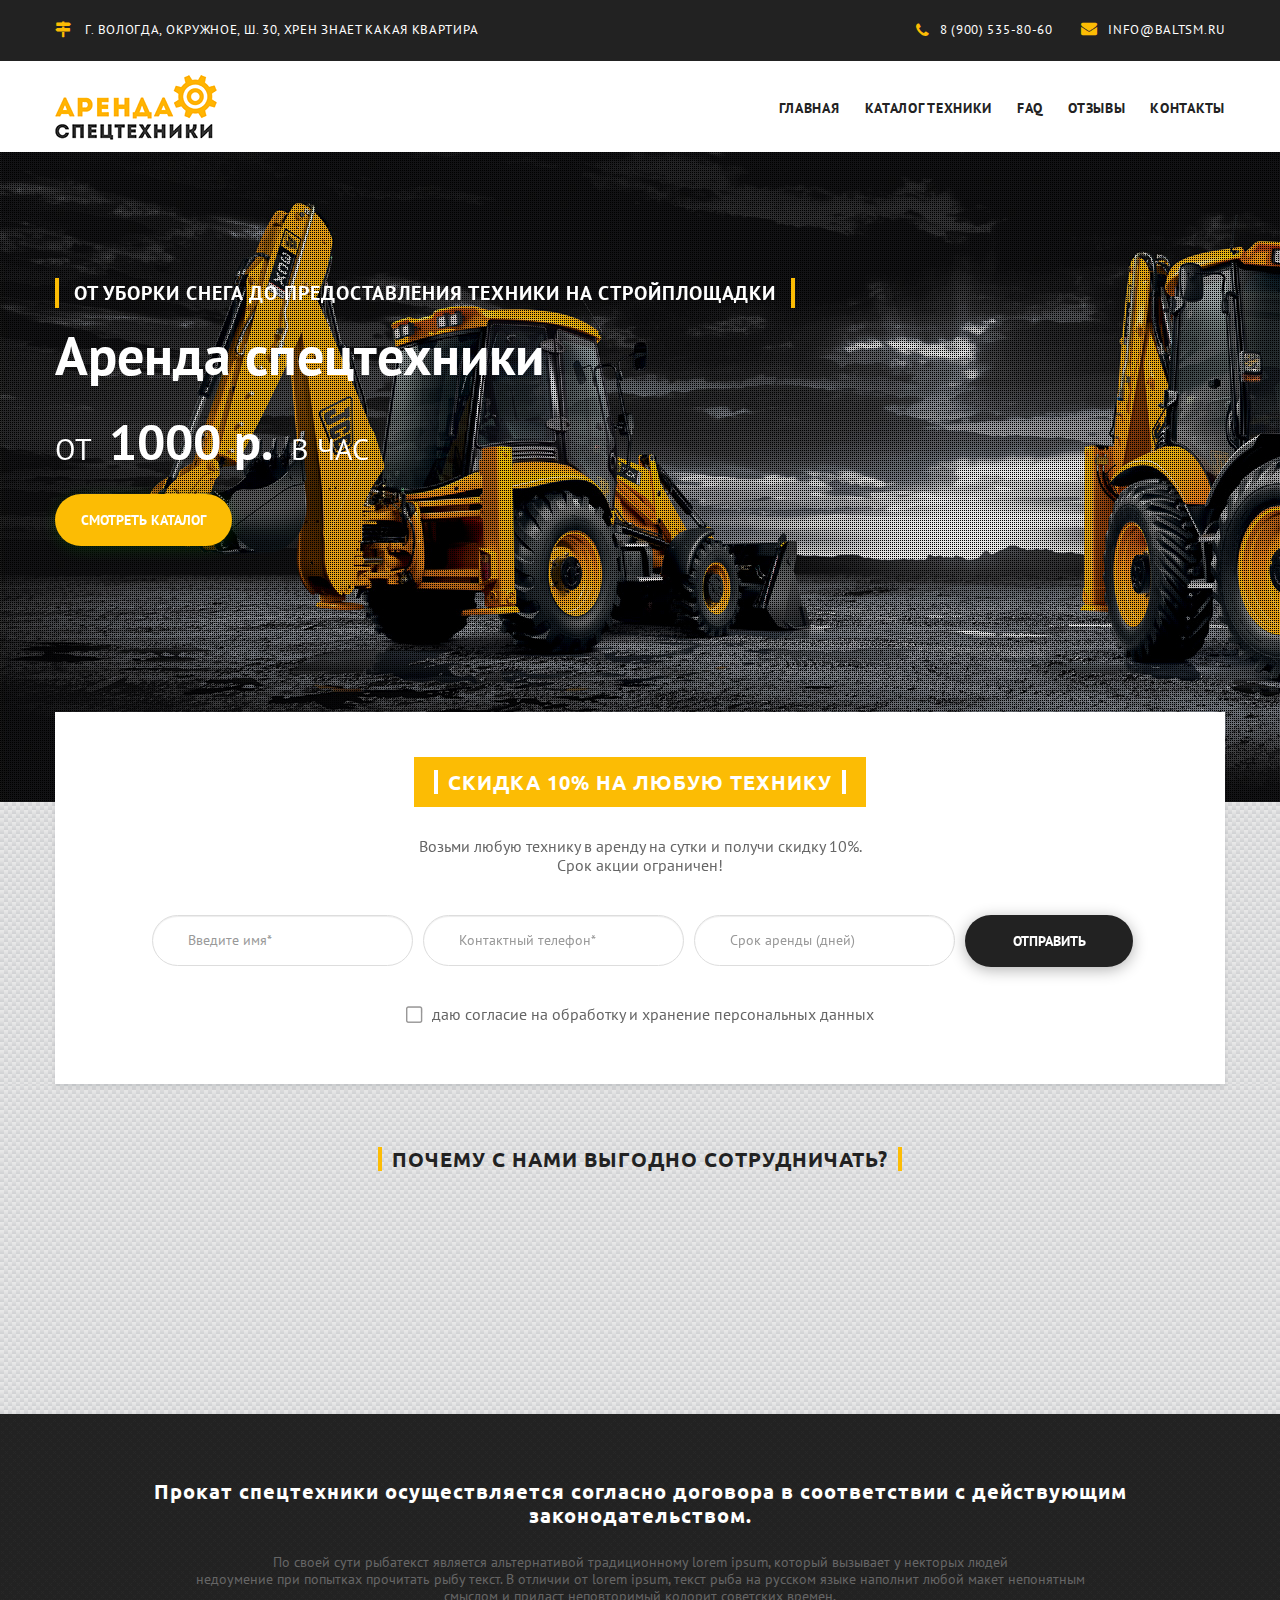
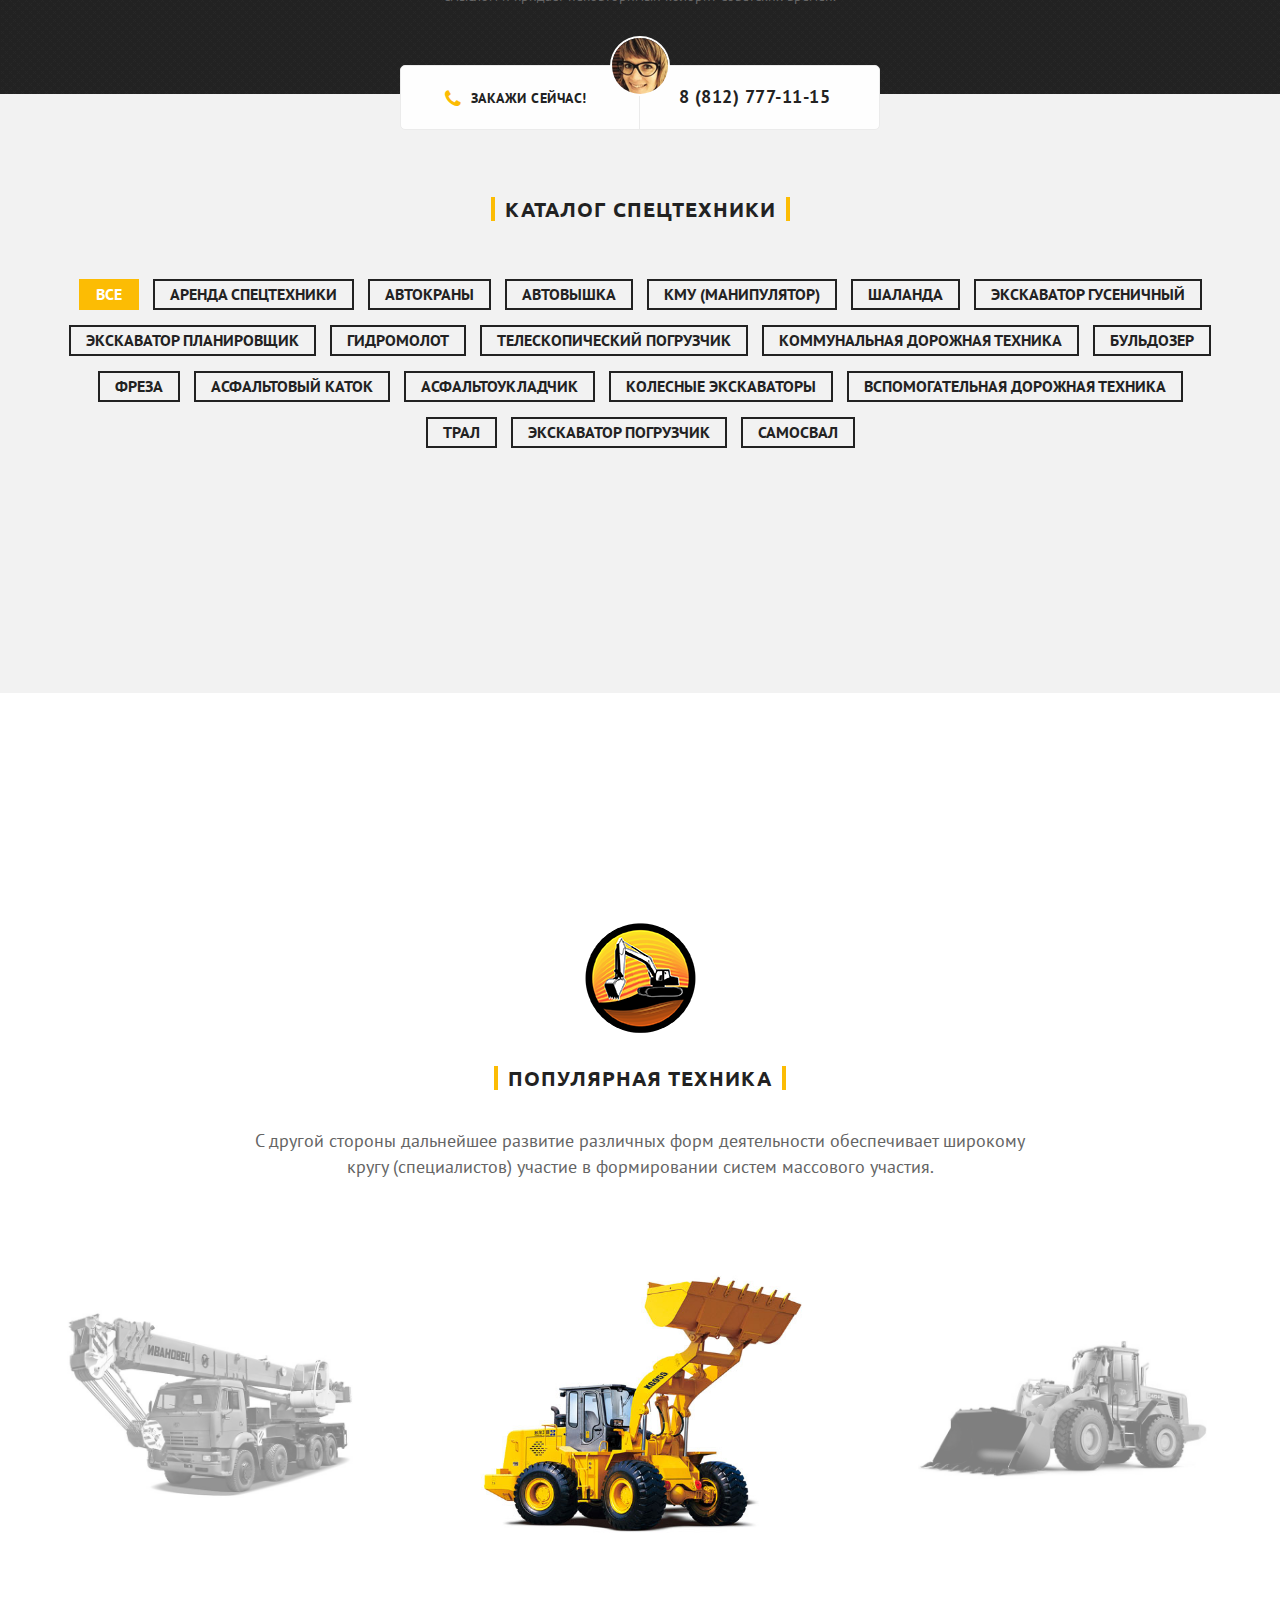
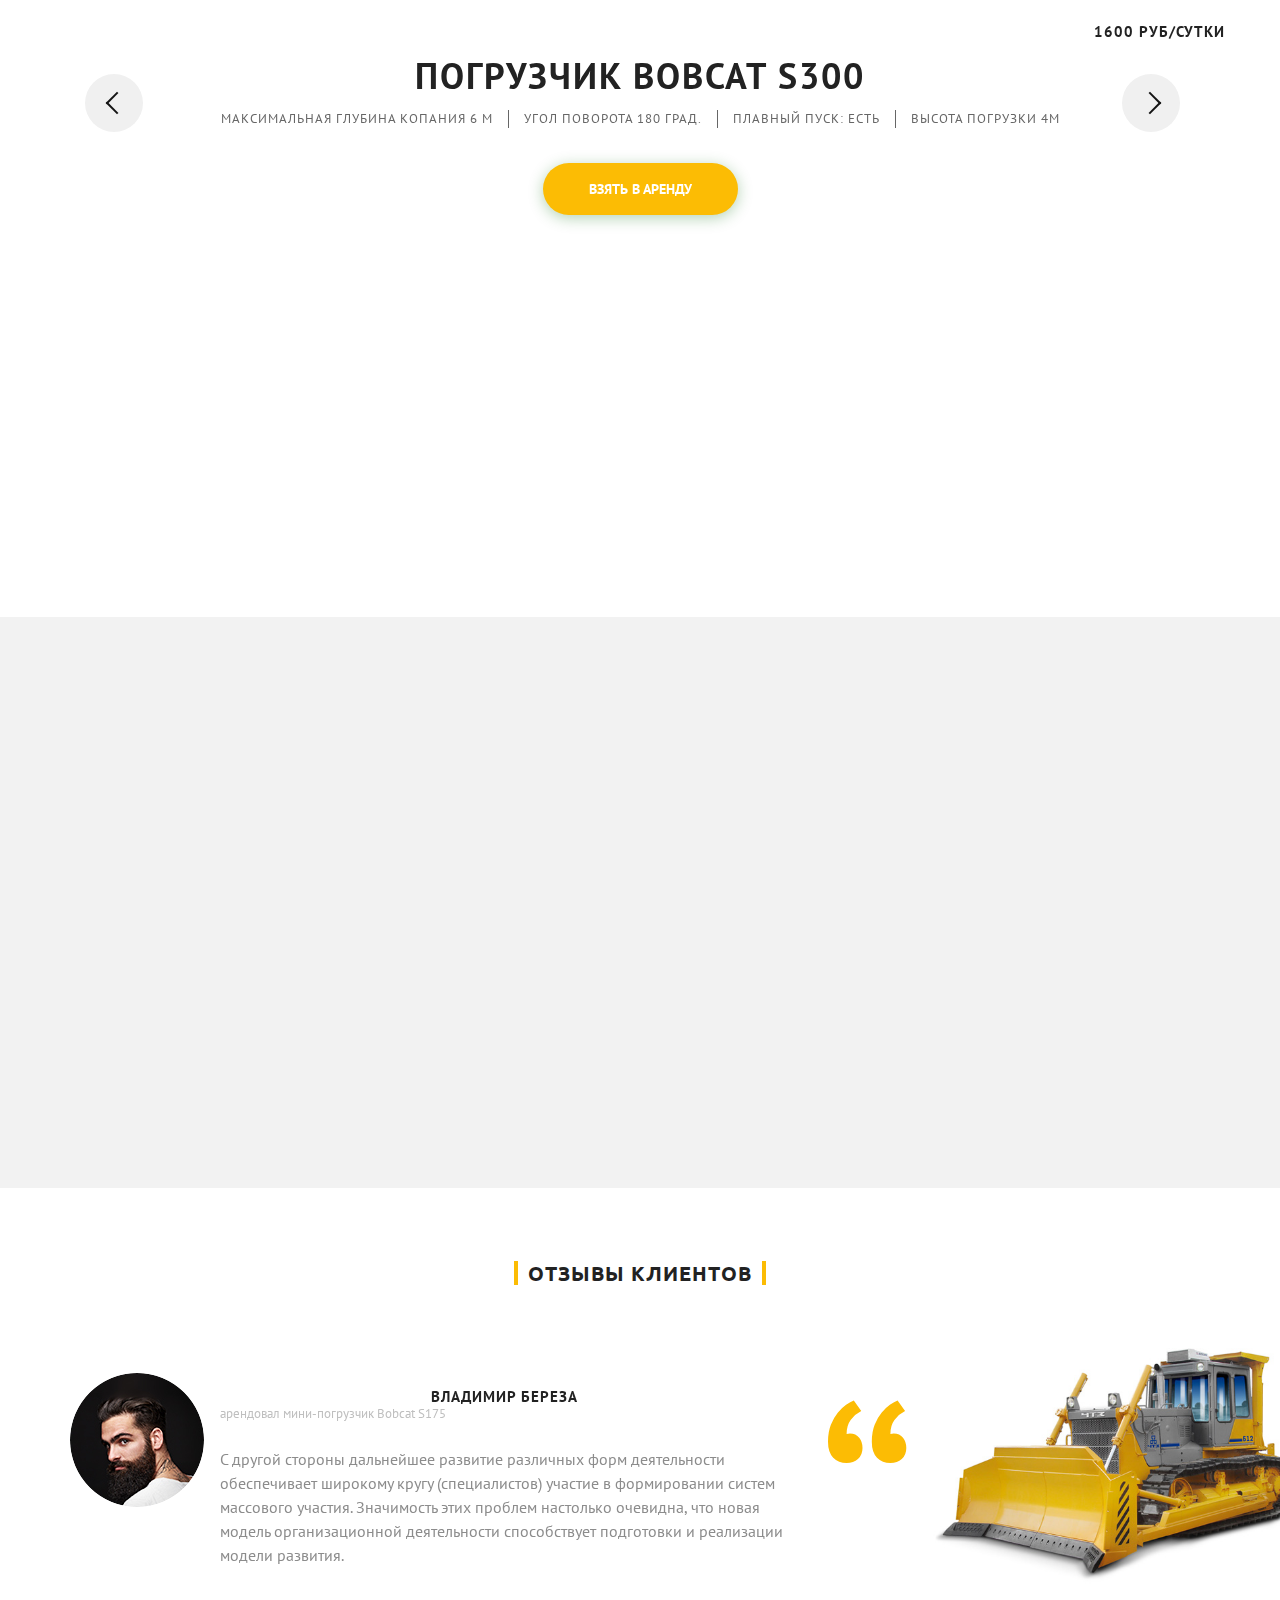
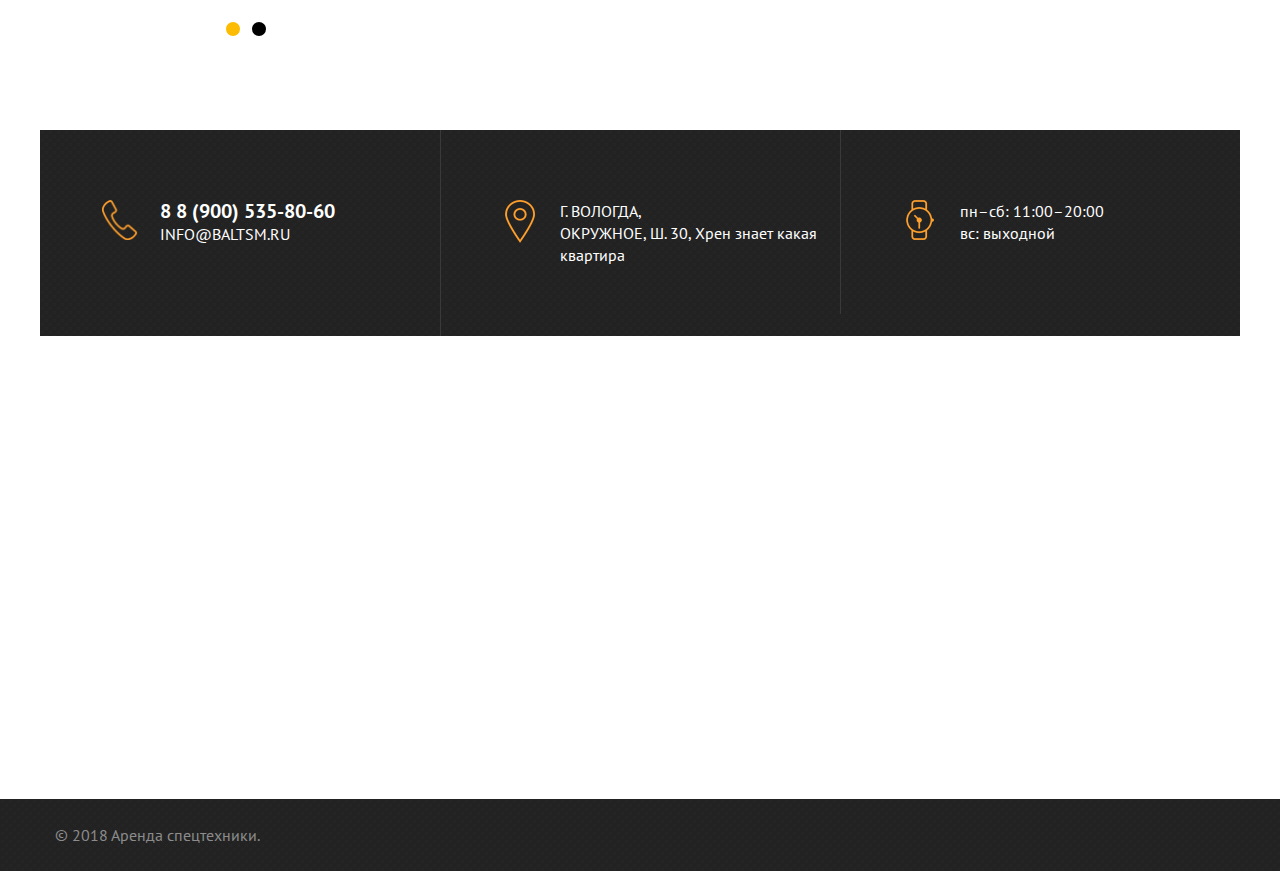
==== commit f2939605: "adress, tel" ====
--- a/index.html
+++ b/index.html
@@ -62,13 +62,13 @@
 						<div class="row">
 							<div class="col-sm-6">
 								<a href="tel:+78127771115" class="phone">
-									<i class="fa fa-phone"></i>8 (812) 777-11-15</a>
+									<i class="fa fa-phone"></i>8 8 (900) 535-80-60</a>
 								<a href="mailto:INFO@BALTSM.RU" class="mail">
 									<i class="fa fa-envelope"></i>INFO@BALTSM.RU</a>
 							</div>
 							<div class="col-sm-6 text-right">
 								<span class="time">
-									<i class="fa fa-map-signs" aria-hidden="true"></i> Г. САНКТ-ПЕТЕРБУРГ, УЛ. БОРОВАЯ, Д. 53, КОРП. 2, ЛИТЕР А</span>
+									<i class="fa fa-map-signs" aria-hidden="true"></i> Г. ВОЛОГДА, ОКРУЖНОЕ, Ш. 30, Хрен знает какая квартира</span>
 							</div>
 						</div>
 					</div>
@@ -2006,7 +2006,7 @@
 						<img src="wp-content/themes/prokat/images/icon-phone.png" alt="">
 					</div>
 					<div class="txt">
-						<a href="tel:+78127771115">8 (812) 777-11-15</a>
+						<a href="tel:+78127771115">8 8 (900) 535-80-60</a>
 						<br>
 						<a href="mailto:INFO@BALTSM.RU">INFO@BALTSM.RU</a>
 					</div>
@@ -2016,8 +2016,7 @@
 						<img src="wp-content/themes/prokat/images/icon-place.png" alt="">
 					</div>
 					<div class="txt">
-г. Санкт-Петербург,<br> 
-ул. Боровая, д. 53, корп. 2, литер А					</div>
+						Г. ВОЛОГДА,<br> ОКРУЖНОЕ, Ш. 30, Хрен знает какая квартира					</div>
 				</div>
 				<div class="item col-sm-4">
 					<div class="icon">
